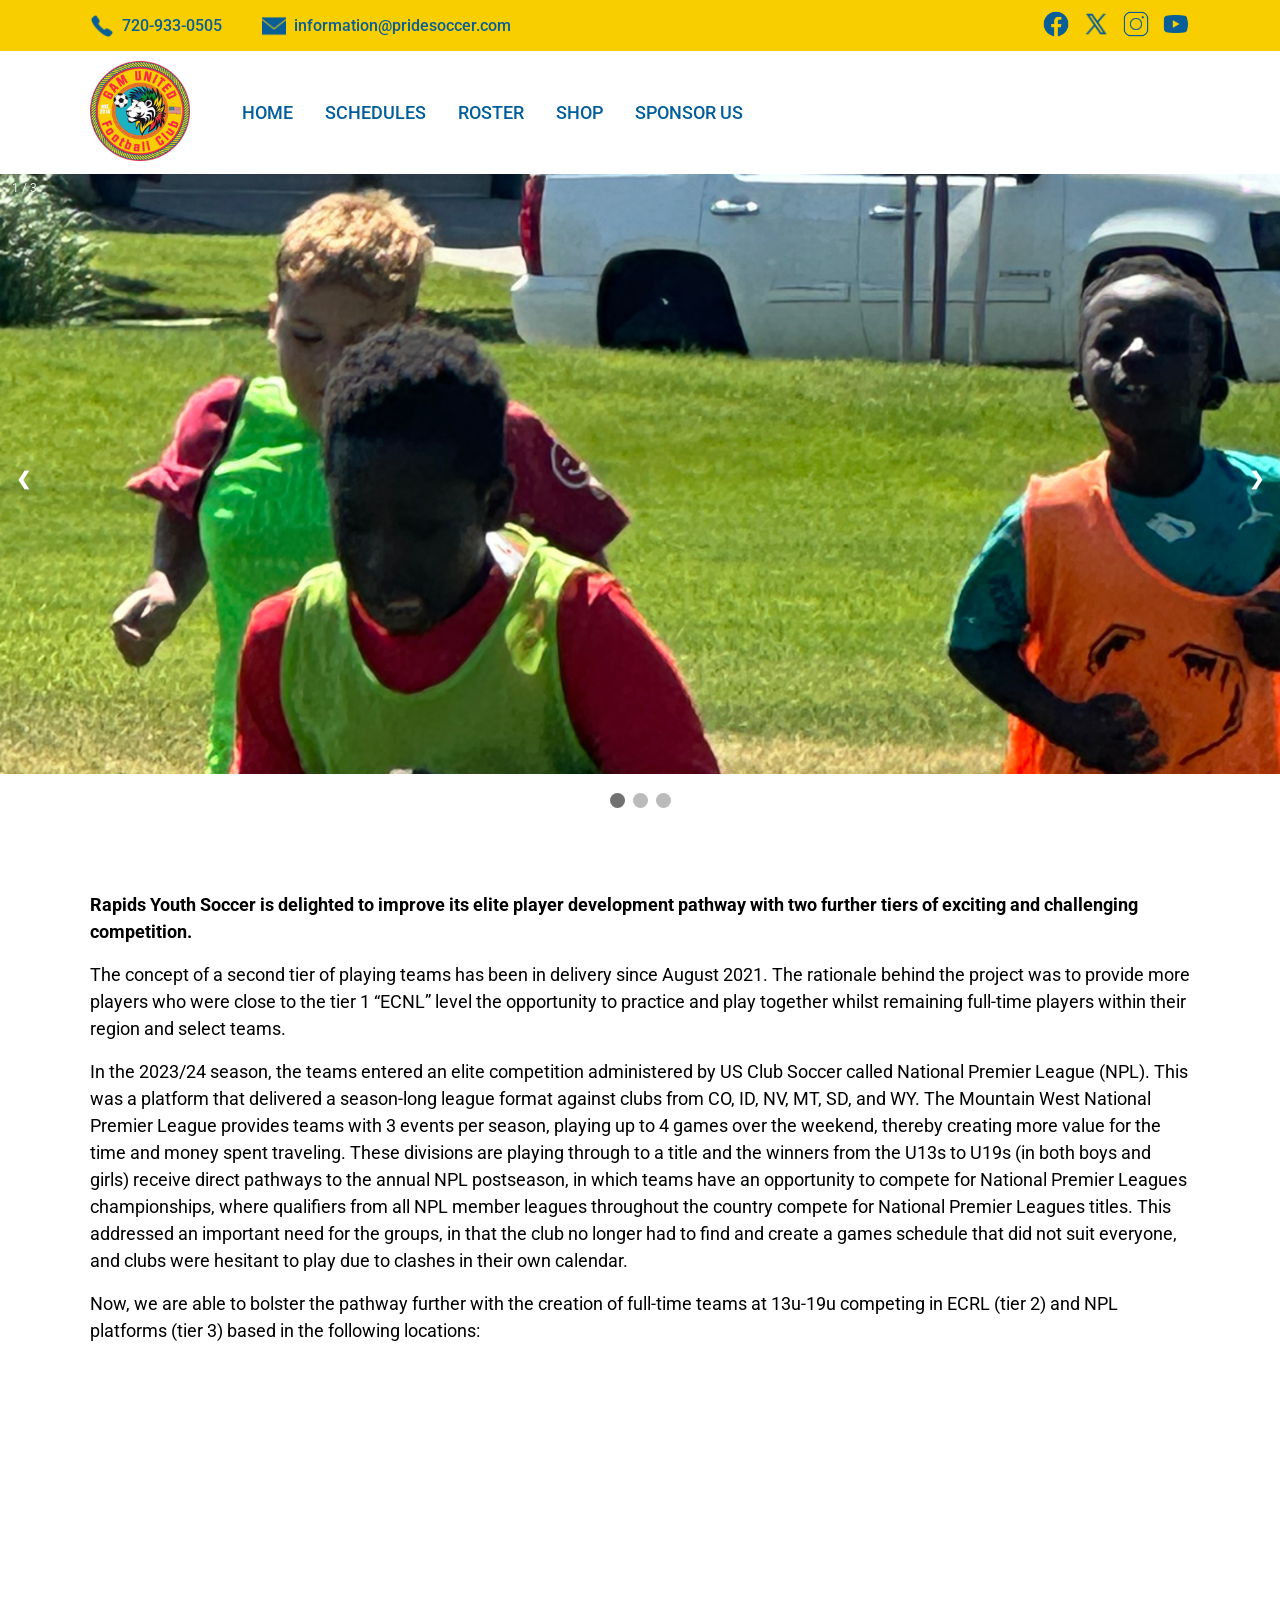
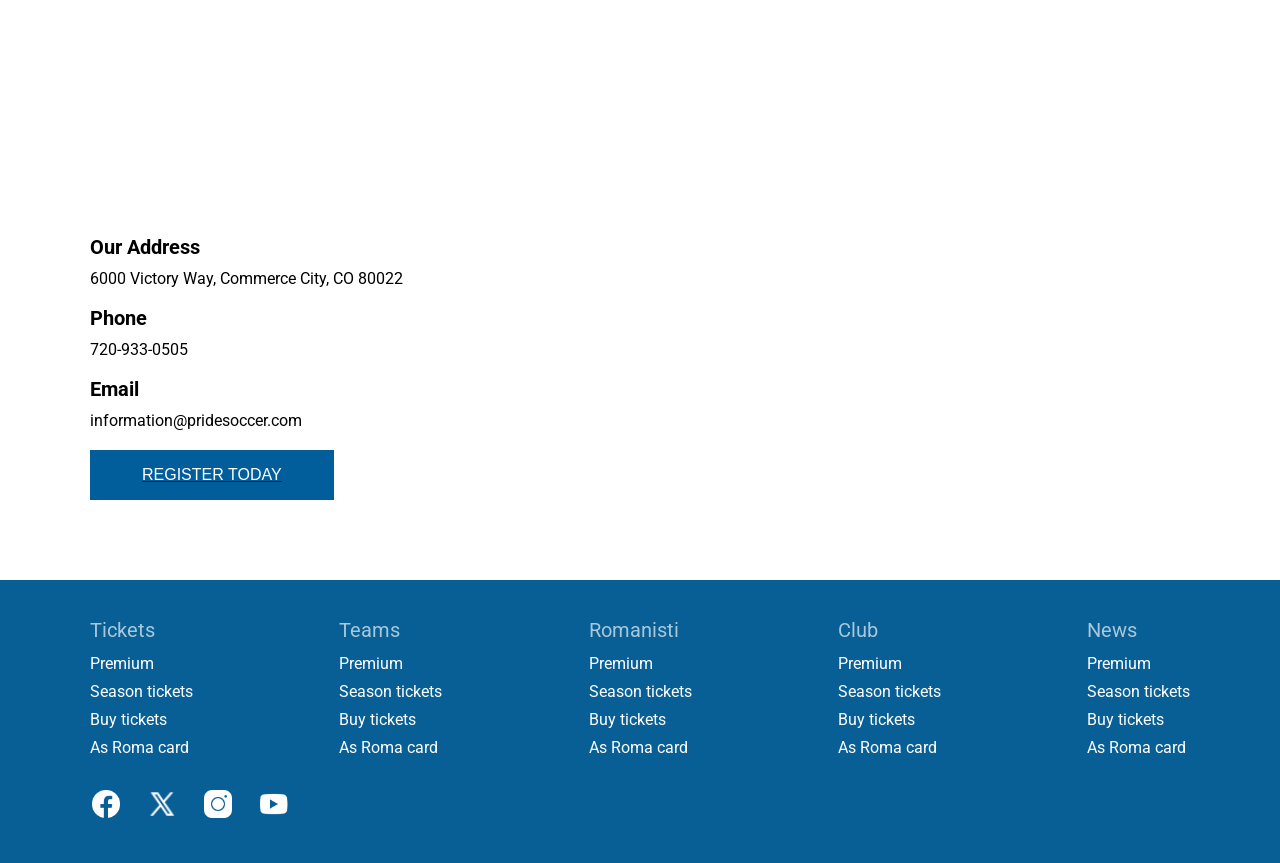
==== boys-team.html @ 2218a317 "video and images added" ====
<!DOCTYPE html>
<html lang="en">
<head>
    <meta charset="UTF-8">
    <meta name="viewport" content="width=device-width, initial-scale=1.0">
    <title>Boys Team | Gam United Youth Academy</title>
    <link rel="stylesheet" href="./styles/style.css">
    <link href="https://db.onlinewebfonts.com/c/3349b928a45ddff3222527c217f2f276?family=Gas" rel="stylesheet" type="text/css"/>
</head>
<body>
    <div id="fb-root"></div>
    <script async defer crossorigin="anonymous" src="https://connect.facebook.net/en_US/sdk.js#xfbml=1&version=v20.0" nonce="ls02pA6K"></script>
    <header>
        <section class="top-navigation-section">
            <div class="container">
                <div class="nav-contact-us">
                    <div class="">
                        <img src="./assets/icons/phone-icon.png" alt="" class="nav-phone-icon">
                        <a href="tel:720-933-0505">720-933-0505</a>
                    </div>
                    <div class="">
                        <img src="./assets/icons/email-icon.png" alt="" class="nav-phone-icon">
                        <a href="mailto:information@pridesoccer.com">information@pridesoccer.com</a>
                    </div>
                </div>

                <div class="nav-social-media">
                    <ul class="nav-social-media-icons">
                        <li>
                            <a href="https://www.facebook.com/GamUnitedFC/photos_by" target="_blank" rel="noopener noreferrer">
                                <img src="./assets/icons/facebook-icon.png" alt="">
                            </a>
                        </li>
                        <li>
                            <a href="https://twitter.com/gamunitedfc_" target="_blank" rel="noopener noreferrer">
                                <img src="./assets/icons/twitter-x-icon.png" alt="">
                            </a>
                        </li>
                        <li>
                            <a href="https://www.instagram.com/gamunitedfc/?hl=en" target="_blank" rel="noopener noreferrer">
                                <img src="./assets/icons/instagram.png" alt="">
                            </a>
                        </li>
                        <li>
                            <a href="https://www.youtube.com/@gamunitedfc7612/" target="_blank" rel="noopener noreferrer">
                                <img src="./assets/icons/youtube.png" alt="">
                            </a>
                        </li>
                    </ul>
                </div>
            </div>
        </section>
        <section class="navigation-section">
            <nav class="navigation">
                <div class="container">
                    <div class="nav-logo-wrapper">
                        <img class="nav-logo" src="./assets/company/gam-united-logo.png" alt="Gam United Youth Academy logo" />
                    </div>
                    <div class="nav-menu-list-wrapper">
                        <ul class="nav-menu-list">
                            <li>Home</li>
                            <li>Schedules</li>
                            <li>Roster</li>
                            <li>Shop</li>
                            <li>Sponsor Us</li>
                        </ul>
                    </div>

                    <div class="hamburger-menu">
                        <img class="hamburger-menu-icon" src="./assets/icons/hamburger-menu-icon.png" alt="">
                        <div class="hamburger-menu-open">
                            <div class="hamburger-close-icon">
                                <img src="./assets/icons/close-icon.png" alt="">
                            </div>
                            <ul class="nav-menu-list">
                                <li>Home</li>
                                <li>Schedules</li>
                                <li>Roster</li>
                                <li>Shop</li>
                                <li>Sponsor Us</li>
                            </ul>
                            <div class="hamburger-social-media">
                                <ul class="hamburger-social-media-icons">
                                    <li>
                                        <a href="https://www.facebook.com/GamUnitedFC/photos_by" target="_blank" rel="noopener noreferrer">
                                            <img class="unset-margin-left" src="./assets/icons/facebook-icon-white.png" alt="">
                                        </a>
                                    </li>
                                    <li>
                                        <a href="https://twitter.com/gamunitedfc_" target="_blank" rel="noopener noreferrer">
                                            <img src="./assets/icons/twitter-x-icon-white.png" alt="">
                                        </a>
                                    </li>
                                    <li>
                                        <a href="https://www.instagram.com/gamunitedfc/?hl=en" target="_blank" rel="noopener noreferrer">
                                            <img src="./assets/icons/instagram-icon-white.png" alt="">
                                        </a>
                                    </li>
                                    <li>
                                        <a href="https://www.youtube.com/@gamunitedfc7612/" target="_blank" rel="noopener noreferrer">
                                            <img src="./assets/icons/youtube-icon-white.png" alt="">
                                        </a>
                                    </li>
                                </ul>
                            </div>
                        </div>
                    </div>
                </div>
            </nav>
        </section>
    </header>
    <main>
        <section class="slideshow-section">
            <!-- Slideshow container -->
            <div class="slideshow-container">

                <!-- Full-width images with number and caption text -->
                <div class="mySlides fade">
                <div class="numbertext">1 / 3</div>
                <img src="./assets/images/kids-jogging.jpg" style="width:100%">
                <!-- <div class="text">Caption Text</div> -->
                </div>
            
                <div class="mySlides fade">
                <div class="numbertext">2 / 3</div>
                <img src="./assets/images/multiple-kids-training.jpg" style="width:100%">
                <!-- <div class="text">Caption Two</div> -->
                </div>
            
                <div class="mySlides fade">
                <div class="numbertext">3 / 3</div>
                <img src="./assets/images/single-kid-training.jpg" style="width:100%">
                <!-- <div class="text">Caption Three</div> -->
                </div>
            
                <!-- Next and previous buttons -->
                <a class="prev" onclick="plusSlides(-1)">&#10094;</a>
                <a class="next" onclick="plusSlides(1)">&#10095;</a>
            </div>
            <br>
            
            <!-- The dots/circles -->
            <div style="text-align:center">
                <span class="dot" onclick="currentSlide(1)"></span>
                <span class="dot" onclick="currentSlide(2)"></span>
                <span class="dot" onclick="currentSlide(3)"></span>
            </div>
        </section>
        <section class="club-information-section">
            <div class="container">

                <p>
                    <strong>
                        Rapids Youth Soccer is delighted to improve its elite player development pathway with two further tiers of exciting and challenging competition. 
                    </strong>
                </p>
                <p>
                    The concept of a second tier of playing teams has been in delivery since August 2021. The rationale behind the project was to provide more players who were close to the tier 1 “ECNL” level the opportunity to practice and play together whilst remaining full-time players within their region and select teams.
                </p>
                <p>
                    In the 2023/24 season, the teams entered an elite competition administered by US Club Soccer called National Premier League (NPL). This was a platform that delivered a season-long league format against clubs from CO, ID, NV, MT, SD, and WY. The Mountain West National Premier League provides teams with 3 events per season, playing up to 4 games over the weekend, 
                    thereby creating more value for the time and money spent traveling. These divisions are playing through to a title and the winners from the U13s to U19s (in both boys and girls) receive direct pathways to the annual NPL postseason, in which teams have an opportunity to compete for National Premier Leagues championships, where qualifiers from all NPL member leagues throughout the country compete for National Premier Leagues titles. This addressed an important need for the groups, in that the club no longer had to find and create a games schedule that did not suit everyone, and clubs were hesitant to play due to clashes in their own calendar.
                </p>
                <p>
                    Now, we are able to bolster the pathway further with the creation of full-time teams at 13u-19u competing in ECRL (tier 2) and NPL platforms (tier 3) based in the following locations:
                </p>

                <div class="contact-map-container">
                    <iframe class="google-map" src="https://www.google.com/maps/embed?pb=!1m18!1m12!1m3!1d196459.55030080222!2d-105.02236844508167!3d39.70188767052253!2m3!1f0!2f0!3f0!3m2!1i1024!2i768!4f13.1!3m3!1m2!1s0x876c7af7fc524f8f%3A0x773e26b5854f7995!2sColorado%20Rapids!5e0!3m2!1sen!2sus!4v1719766117816!5m2!1sen!2sus" width="600" height="450" style="border:0;" allowfullscreen="" loading="lazy" referrerpolicy="no-referrer-when-downgrade"></iframe>

                    <div class="address-info">
                        <h4>Our Address</h4>
                        <p>6000 Victory Way, Commerce City, CO 80022</p>
                        <h4>Phone</h4>
                        <p>720-933-0505</p>
                        <h4>Email</h4>
                        <p>information@pridesoccer.com</p>
                    </div>
                </div>

                <a href="/register-player.html">
                    <button class="register-player-btn">Register Today</button>
                </a>
            </div>
        </section>
    </main>
    <footer>
        <div class="container">
            <div class="footer-content-list">
                <div class="">
                    <p class="footer-nav-tickets">Tickets</p>
                    <ul class="tickets-list">
                        <li>Premium</li>
                        <li>Season tickets</li>
                        <li>Buy tickets</li>
                        <li>As Roma card</li>
                    </ul>
                </div>
    
                <div class="">
                    <p class="footer-nav-tickets">Teams</p>
                    <ul class="tickets-list">
                        <li>Premium</li>
                        <li>Season tickets</li>
                        <li>Buy tickets</li>
                        <li>As Roma card</li>
                    </ul>
                </div>
    
                <div class="">
                    <p class="footer-nav-tickets">Romanisti</p>
                    <ul class="tickets-list">
                        <li>Premium</li>
                        <li>Season tickets</li>
                        <li>Buy tickets</li>
                        <li>As Roma card</li>
                    </ul>
                </div>
    
                <div class="">
                    <p class="footer-nav-tickets">Club</p>
                    <ul class="tickets-list">
                        <li>Premium</li>
                        <li>Season tickets</li>
                        <li>Buy tickets</li>
                        <li>As Roma card</li>
                    </ul>
                </div>
    
                <div class="">
                    <p class="footer-nav-tickets">News</p>
                    <ul class="tickets-list">
                        <li>Premium</li>
                        <li>Season tickets</li>
                        <li>Buy tickets</li>
                        <li>As Roma card</li>
                    </ul>
                </div>
            </div>
            <div class="footer-social-media">
                <ul class="footer-social-media-icons">
                    <li>
                        <a href="https://www.facebook.com/GamUnitedFC/photos_by" target="_blank" rel="noopener noreferrer">
                            <img src="./assets/icons/facebook-icon-white.png" alt="">
                        </a>
                    </li>
                    <li>
                        <a href="https://twitter.com/gamunitedfc_" target="_blank" rel="noopener noreferrer">
                            <img src="./assets/icons/twitter-x-icon-white.png" alt="">
                        </a>
                    </li>
                    <li>
                        <a href="https://www.instagram.com/gamunitedfc/?hl=en" target="_blank" rel="noopener noreferrer">
                            <img src="./assets/icons/instagram-icon-white.png" alt="">
                        </a>
                    </li>
                    <li>
                        <a href="https://www.youtube.com/@gamunitedfc7612/" target="_blank" rel="noopener noreferrer">
                            <img src="./assets/icons/youtube-icon-white.png" alt="">
                        </a>
                    </li>
                </ul>
            </div>
        </div>
    </footer>
    <script src="./scripts/index.js"></script>
</body>
</html>
---- styles/style.css ----
/* Fonts */
@import url('https://fonts.googleapis.com/css2?family=Roboto:ital,wght@0,100;0,300;0,400;0,500;0,700;0,900;1,100;1,300;1,400;1,500;1,700;1,900&display=swap');

/* http://meyerweb.com/eric/tools/css/reset/ 
   v2.0 | 20110126
   License: none (public domain)
*/

html, body, div, span, applet, object, iframe,
h1, h2, h3, h4, h5, h6, p, blockquote, pre,
a, abbr, acronym, address, big, cite, code,
del, dfn, em, img, ins, kbd, q, s, samp,
small, strike, strong, sub, sup, tt, var,
b, u, i, center,
dl, dt, dd, ol, ul, li,
fieldset, form, label, legend,
table, caption, tbody, tfoot, thead, tr, th, td,
article, aside, canvas, details, embed, 
figure, figcaption, footer, header, hgroup, 
menu, nav, output, ruby, section, summary,
time, mark, audio, video {
	margin: 0;
	padding: 0;
	border: 0;
	font-size: 100%;
	font: inherit;
	vertical-align: baseline;
}
/* HTML5 display-role reset for older browsers */
article, aside, details, figcaption, figure, 
footer, header, hgroup, menu, nav, section {
	display: block;
}
body {
	line-height: 1;
}
ol, ul {
	list-style: none;
}
blockquote, q {
	quotes: none;
}
blockquote:before, blockquote:after,
q:before, q:after {
	content: '';
	content: none;
}
table {
	border-collapse: collapse;
	border-spacing: 0;
}


strong {
    font-weight: 700;
}

textarea:focus, input:focus{
    outline: none;
}

body {
    font-family: "Roboto", sans-serif;
}

@font-face {
    font-family: 'AS Roma';
    src: url('../assets/fonts/ASRoma-ExtraBoldOutline.cfd2b194ca511e2075d929a9aa7323c5.ttf') format('truetype');
    font-weight: 800;
    font-style: normal;
  }
  

  @font-face {
    font-family: 'AS Roma Extra Bold Italic Inline';
    src: url('../assets/fonts/as-roma-extra-bold-italic-inline.c7f310f745be4ed155f548162d02e6b1.ttf') format('truetype');
    font-weight: 800;
    font-style: normal;
  }

.unset-margin-left {
    margin-left: unset !important;
}
.top-navigation-section {
    background-color: #f8ce00;
    padding: 10px 0;
    color: #085e97;
}

.top-navigation-section .container .nav-contact-us {
    display: flex;
    align-items: center;
    column-gap: 40px;
}

.top-navigation-section .container .nav-contact-us div {
    display: flex;
    align-items: center;
    column-gap: 8px;
}

.top-navigation-section .container {
    display: flex;
    align-items: center;
    justify-content: space-between;
}

.top-navigation-section .container .nav-social-media ul li img {
    width: 28px;
    height: 28px;
}

.top-navigation-section .container .nav-social-media .nav-social-media-icons {
    display: flex;
    align-items: center;
    column-gap: 12px;
} 

.top-navigation-section .container .nav-contact-us a {
    text-decoration: none;
    color: #085e97;
    font-weight: 500;
}

.top-navigation-section .container .nav-contact-us .nav-phone-icon {
    width: 24px;
    height: 24px;
}

.navigation-section {
    padding: 10px 0;
    background-color: #ffffff;
}
.container {
    /* max-width: 1224px; */
    max-width: 1300px;
    margin: auto;
}

.navigation .container {
    display: flex;
    align-items: center;
    /* justify-content: space-between; */
    column-gap: 52px;
}

.navigation-scroll {
    position: fixed !important;
    background-color: #ffffff;
    width: 100%;
    animation: smoothScroll .5s forwards;
    z-index: 73647982740238092387;
    padding: 10px 0;
    top: 0;
}

.nav-logo-wrapper .nav-logo {
    max-width: 100px;
    /* max-width: 80px; */
}

.nav-menu-list-wrapper .nav-menu-list {
    display: flex;
    align-items: center;
    column-gap: 32px;
}

.navigation-section .navigation .container .hamburger-menu .hamburger-menu-icon {
    width: 35px;
    height: 35px;
    display: none;
    cursor: pointer;
}

.hamburger-close-icon img {
    width: 30px;
    height: 30px;
    position: relative;
    margin-top: -12px;
    float: right;
}

.navigation-section .navigation .container .hamburger-menu .hamburger-menu-open {
    position: absolute;
    height: 100vh;
    background-color: #015E9A;
    top: 0;
    right: 0;
    padding: 50px 40px;
    color: #ffffff;
    font-size: 16px;
    z-index: 39847938279237;
    display: none;
}

.navigation-section .navigation .container .hamburger-menu .hamburger-menu-open .nav-menu-list {
    display: flex;
    flex-direction: column;
    row-gap: 20px;
    margin-top: 70px;
}
.navigation-section .navigation .container .hamburger-menu .hamburger-menu-open .hamburger-social-media-icons {
    display: flex;
    flex-direction: row;
    margin-top: 40px;
}

.navigation-section .navigation .container .hamburger-menu .hamburger-menu-open .hamburger-social-media-icons img {
    width: 30px;
    height: 30px;
    margin-left: 8px;
}


.nav-menu-list-wrapper .nav-menu-list li {
    list-style-type: none;
    font-weight: 500;
    text-transform: uppercase;
    color: #015E9A;
    font-size: 18px;
}

.nav-menu-list-wrapper .nav-menu-list li:hover {
    text-decoration: underline;
    cursor: pointer;
}


/* main page */
.hero-section {
    position: relative;
}

.hero-section .overlay {
    content: '';
    top: 0;
    z-index: 10;
    width: 100%;
    height: 100%;
    display: block;
    position: absolute;
    /* background: linear-gradient(0deg, rgba(0, 0, 0, 0.9) 0%, rgba(0, 0, 0, 0) 50%); */
    background: linear-gradient(0deg, rgba(0, 0, 0, 0.9) 0%, rgba(0, 0, 0, 0) 100%);
}
.hero-section-2 .large-container {
    display: flex;
    align-items: center;
}
.hero-section-2 .large-container .hero-left-wrapper{
    width: 60%;
    height: 550px;
    background-image: url(https://scontent-den2-1.xx.fbcdn.net/v/t39.30808-6/363972684_747345107399363_7901039071311510816_n.jpg?_nc_cat=108&ccb=1-7&_nc_sid=5f2048&_nc_ohc=3nZ0j15-_18Q7kNvgFtXrKR&_nc_ht=scontent-den2-1.xx&oh=00_AYDIE8_6ZLYQVAnlsNvfQMgvHEoEGPDLB0Em9GV-cnE_Ow&oe=667553E2);
    background-size: cover;
    background-repeat: no-repeat;

}

.psuedo-image {
    background-image: url(https://scontent-den2-1.xx.fbcdn.net/v/t39.30808-6/363972684_747345107399363_7901039071311510816_n.jpg?_nc_cat=108&ccb=1-7&_nc_sid=5f2048&_nc_ohc=3nZ0j15-_18Q7kNvgFtXrKR&_nc_ht=scontent-den2-1.xx&oh=00_AYDIE8_6ZLYQVAnlsNvfQMgvHEoEGPDLB0Em9GV-cnE_Ow&oe=667553E2);
    background-repeat: no-repeat;
    background-size: cover;
    background-position: center center;
    position: absolute;
    left: 0;
    right: 0;
    top: 0;
    bottom: 0;
    display: none;
    z-index: 0;
    width: 100%;
    height: 100%;
    filter: blur(50px);
    -webkit-transform-style: preserve-3d;
    backface-visibility: hidden;
    opacity: .35;
}

.hero-section-2 .large-container .hero-left-wrapper img{
    width: 100%;
    height: 100%;
}

.hero-section-2 .large-container .hero-right-wrapper {
    background-color: #015E9A;
    width: 40%;
    height: 550px;
}

.hero-section-2 .large-container .hero-right-wrapper .hero-text-2 {
    margin-top: auto;
    margin-bottom: auto;
    padding: 121px 50px;
    font-size: 50px;
    line-height: 125%;
    font-weight: 700;
    color: #ffffff;
}

.hero-section {
    /* padding-top: 120px;
    padding-bottom: 120px; */
    background-position: top;
    background-repeat: no-repeat;
    background-size: cover;
    background-image: url(https://scontent-den2-1.xx.fbcdn.net/v/t39.30808-6/363441483_747345610732646_907698692601327979_n.jpg?stp=cp6_dst-jpg&_nc_cat=101&ccb=1-7&_nc_sid=5f2048&_nc_ohc=Fro_RSIovn4Q7kNvgFoLR_j&_nc_ht=scontent-den2-1.xx&oh=00_AYByqr5lsKsiFWB1ob_WKBz65qWebhy3UpwScz9g9QJIIg&oe=6674E8E5);
    
    /* background-color: #015E9A; */

    /* border: 1px red solid; */
}


.hero-section .lg-container {
    position: relative;
}

.hero-section .lg-container video {
    width: 100%;
    position: relative;
}

.hero-section .container {
    position: absolute;
    bottom: 197px;
    max-width: 1300px;
    width: 100%;
    margin: auto;
    margin-left: auto;
    margin-right: auto;
    left: 0;
    right: 0;
}

.hero-section .container .hero-subtitle {
    font-size: 24px;
    max-width: 800px;
    line-height: 135%;
    font-weight: 700;
    color: #fc3f40;
    position: relative;
    z-index: 349893;
}

.hero-section .container .hero-title {

    

    font-size: 62px;
    max-width: 800px;
    /* line-height: 135%; */
    line-height: 150%;
    font-weight: 700;
    color: #ffffff;
    position: relative;
    z-index: 349893;
}

.hero-section .container .hero-register-btn {
    margin-top: 32px;
    padding: 14px 50px;
    background-color: transparent;
    border: 2px #ffffff solid;
    font-size: 16px;
    font-weight: 500;
    color: #ffffff;
    cursor: pointer;
    text-transform: uppercase;
    position: relative;
    z-index: 349893;
}

.hero-section .container .hero-register-btn a {
    color: #ffffff;
    text-decoration: none;

}

/* Leagues We Are In */
.leagues-we-are-in {
    background-color: #F0F3F6;
    /* background-color: #ffffff; */
    padding: 40px 0;
    margin-top: 80px;
}

.leagues-we-are-in .container {
    display: flex;
    justify-content: center;
    flex-direction: row;
    column-gap: 66px;
}

.leagues-we-are-in img {
    height: 105px;
    width: 120px;
}

/* About Academy Section */

.about-academy-section {
    margin-top: 80px;
}

.about-academy-section .container {
    display: flex;
    align-items: flex-start;
    column-gap: 120px;
}

.about-academy-section .container  .about-academy-wrapper {
    max-width: 850px;
}

.about-academy-section .container .section-title {
    font-size: 40px;
    font-weight: 600;
}

.about-academy-section .container .about-academy-paragraph-1 {
    margin-top: 32px;
    line-height: 150%;
    font-size: 18px;
}

.about-academy-section .container .about-academy-paragraph-2,
.about-academy-section .container .about-academy-paragraph-3 {
    margin-top: 20px;
    line-height: 150%;
    font-size: 18px;
}

.about-academy-section .container .about-academy-list {
    margin-top: 24px;
    margin-left: 40px;
    list-style-type: auto;
    font-size: 18px;
}

.about-academy-section .container .about-academy-list li {
    margin-bottom: 14px;
    line-height: 150%;
}


@keyframes smoothScroll {
	0% {
		transform: translateY(-60px);
	}
	100% {
		transform: translateY(0px);
	}
}


/* Email list section */

.email-list-icon {
    position: absolute;
    width: 24px;
    height: 24px;
    margin-top: 14px;
    margin-left: 14px;
}

.email-list-section {
    background-color: #2B2C32;
    padding: 40px 0;
    color: #ffffff;
    /* margin-top: 80px; */
}

.email-list-section  .container {
    display: flex;
    align-items:flex-start;
    justify-content: space-between;
}

.email-list-section  .container .column-left, 
.email-list-section  .container .column-right {
    width: 50%;
    box-sizing: border-box;
}

.email-list-section  .container .column-left h3 {
    text-transform: uppercase;
    margin-bottom: 20px;
}

.email-list-section  .container .column-left input {
    padding: 20px 10px;
    padding-left: 43px;
    /* max-width: 400px; */
    width: 100%;
    background: #e9e9ea;
    border: none;
    border-radius: 1.875rem;
    margin-bottom: 20px;
    box-sizing: border-box;
}

.email-list-section  .container .column-left .subscribe-btn {
    /* position: absolute;
    max-width: 130px;
    left: 619px;
    background-color: #55565b;
    color: #ffffff;
    padding: 20px 0; */

    position: absolute;
    /* left: 612px; */
    margin-left: -142px;
    align-items: center;
    background-color: #55565c;
    border: none;
    border-radius: 1.875rem;
    color: #fff;
    cursor: pointer;
    display: inline-flex;
    font-size: 14px;
    font-style: normal;
    font-weight: 800;
    letter-spacing: 1px;
    line-height: 20px;
    padding: .625rem 1.2rem;
    text-align: center;
    text-transform: uppercase;
    margin-top: 8px;
    width: max-content;
}

.email-list-section  .container .column-right h4 {
    text-transform: uppercase;
    margin-bottom: 20px;
    text-align: center;
}

.email-list-section  .container .column-right .watch-live-wrapper {
    display: flex;
    justify-content: center;
    column-gap: 20px;
    margin-top: 32px;
}

/* Youth academy options */
.youth-options-section {
    background-color: #f8ce00;
    padding: 80px;
}

.youth-options-section .container {
    display: flex;
    align-items: center;
    column-gap: 60px;
    justify-content: center;
}

.youth-options-section .container .youth-option-1,
.youth-options-section .container .youth-option-2 {
    background-color: #ffffff;
    position: relative;
    cursor: pointer;
    box-shadow: 6px 0px 0px 0px #095e97;
}

.youth-options-section .container .youth-option-1 .img-text-wrapper,
.youth-options-section .container .youth-option-2 .img-text-wrapper {
    /* display: flex; */
    position: relative;
}

.youth-options-section .container .youth-option-1:hover .hover-overlay,
.youth-options-section .container .youth-option-2:hover .hover-overlay {
    display: block;
    width: 150px;
    height: 100%;
    background-color: #015E9A;
    position: absolute;
    top: 0;
    right: 0;
    animation: youthOptionCardAnimation .5s forwards;

}

.youth-options-section .container a {
    color:rgb(0,0,0);
}

.youth-options-section .container .youth-option-1 .img-text-wrapper p,
.youth-options-section .container .youth-option-2 .img-text-wrapper p {
    font-family: 'AS Roma Extra Bold Italic Inline';
    font-size: 62px;
    transform: rotate(90deg);
    position: absolute;
    top: 130px;
}

.youth-options-section .container .youth-option-2 .img-text-wrapper p {
    margin-left: -10px;
}

.youth-options-section .container .youth-option-1 .img-text-wrapper img,
.youth-options-section .container .youth-option-2 .img-text-wrapper img {
    position: relative;
    padding-left: 50px;
    z-index: 349893;

}

@keyframes youthOptionCardAnimation {
	0% {
		transform: translateX(60px);
        visibility: hidden;
	}
	100% {
		transform: translateX(0px);
	}
}
/* Players section */
.roster-section {
    overflow-x: hidden;
    overflow-y: hidden;
    margin-top: 80px;
    color: rgb(112, 112, 112);
}

.register-player-section {
    margin-top: 80px;
    color: rgb(112, 112, 112);
}

.register-player-section  .container h2 {
    font-family: 'AS Roma Extra Bold Italic Inline';
    text-align: center;
    font-size: 48px;
}

.register-player-section .container p {
    text-align: center;
    font-size: 18px;
    max-width: 700px;
    margin: auto;
    margin-top: 24px;
    line-height: 150%;
}

.register-player-section .container a {
    display: contents;
}

.register-player-section  .container button {
    margin: auto;
    margin-top: 32px;
    padding: 14px 50px;
    background-color: transparent;
    border: 2px #015E9A solid;
    font-size: 16px;
    font-weight: 500;
    color: #ffffff;
    cursor: pointer;
    text-transform: uppercase;
    position: relative;
    z-index: 349893;
    text-align: center;
    display: flex;
    background-color: #015E9A;
}

.register-player-section .container button a {
    color: #ffffff;
    text-decoration: none;
}

.roster-section .container h2 {
    font-family: 'AS Roma Extra Bold Italic Inline';
    text-align: center;
    font-size: 48px;
}

.roster-section .container .player-list-wrapper {
    display: flex;
    align-items: center;
    column-gap: 50px;
    margin-top: 40px;
}

.roster-section .container .player-list-wrapper .player-image {
    border-radius: 100%;
    height: 85px;
    overflow: hidden;
    position: relative;
    width: 85px;
    /* border: 1px red solid;   */
}

.roster-section .container .player-list-wrapper .player {
    max-width: 85px;
}

.roster-section .container .player-list-wrapper .player-image img {
    border-radius: 50%;
    height: 100%;
    left: 43%;
    margin: 8px 0 0 8px;
    min-height: 150px;
    min-width: 150px;
    position: absolute;
    top: 85%;
    transform: translate(-50%, -50%);
    width: auto;
    z-index: -.5;
}

.roster-section .container .player-list-wrapper .player-name {
    text-align: center;
    margin-top: 12px;
    font-weight: 700
}

/* Video About Us Section */
.about-us-video-section {
    background-color: #202025;
    color: #ffffff;
    margin-top: 80px;
    padding: 80px;
}

.about-us-video-section .container h2 {
    text-transform: capitalize;
    text-align: center;
    margin: auto;
    font-size: 40px;
    font-weight: 700;
    max-width: 700px;
    line-height: 150%;

}

.about-us-video-section .container video {
    width: 70%;
    margin: auto;
    margin-top: 32px;
    display: flex;
}

/* Footer section */
footer {
    background-color: #085f96;
    color: #ffffff;
    padding: 40px 0;
}

footer .container .footer-social-media .footer-social-media-icons {
    display: flex;
    align-items: center;
    column-gap: 24px;
    margin-top: 32px;
}

footer .container .footer-social-media .footer-social-media-icons li img {
    width: 32px;
    height: 32px;
}

footer .container .footer-content-list {
    display: flex;
    flex-direction: row;
    justify-content: space-between;
}

footer .container .footer-nav-tickets {
    font-size: 20px;
    padding-bottom: 16px;
    color: #ffffffa6;
    text-transform: capitalize;
}
footer .container .tickets-list {
    display: flex;
    flex-direction: column;
    row-gap: 12px;
}

/* Convert Kit Form */

.formkit-background, .formkit-powered-by-convertkit-container {
    display: none !important;
}

.formkit-submit {
    background-color: #015E9A !important;
}

.convert-kit-form .container {
    display: flex;
    column-gap: 40px;
    padding: 40px 0;
}
.convert-kit-form .wrapper {
    margin: auto;
}



.convert-kit-form .wrapper .registrations-title-notice {
    text-align: center;
    font-size: 32px;
    color: red;
    font-weight: 700;
    margin-top: 24px;
    margin-bottom: 40px;
}

.convert-kit-form .container .contact-map-container .contact-container-title{
    text-align: center;
    font-size: 40px;
    margin-bottom: 32px;
    font-weight: 700;
}

.convert-kit-form .container .contact-map-container .address-info {
    margin-top: 24px;
}

.convert-kit-form .container .contact-map-container h4{
    font-size: 20px;
    margin-bottom: 8px;
    font-weight: bold;
}

.convert-kit-form .container .contact-map-container p{
    font-size: 16px;
    margin-bottom: 16px;
}


/* Boys and girl team page styles */
.club-information-section .container button {
    margin: left;
    margin-top: 16px;
    margin-bottom: 80px;
    padding: 14px 50px;
    background-color: transparent;
    border: 2px #015E9A solid;
    font-size: 16px;
    font-weight: 500;
    color: #ffffff;
    cursor: pointer;
    text-transform: uppercase;
    position: relative;
    z-index: 349893;
    text-align: center;
    display: flex;
    background-color: #015E9A;
}

.club-information-section .container button a {
    color: #ffffff;
    text-decoration: none;
}

.club-information-section .container p {
    font-size: 18px;
    line-height: 27px;
    margin-bottom: 16px;
}

.club-information-section .container .google-map {
    width: 100% !important;
}


.club-information-section .container .contact-map-container .contact-container-title{
    text-align: center;
    font-size: 40px;
    margin-bottom: 32px;
    font-weight: 700;
}

.club-information-section .container .contact-map-container .address-info {
    margin-top: 24px;
}

.club-information-section .container .contact-map-container h4{
    font-size: 20px;
    margin-bottom: 8px;
    font-weight: bold;
}

.club-information-section .container .contact-map-container p{
    font-size: 16px;
    margin-bottom: 16px;
}


/* Slide Show */

.slideshow-section {
  margin-bottom: 80px;
}

* {box-sizing:border-box}

/* Slideshow container */
.slideshow-container {
  max-width: 1300px;
  position: relative;
  margin: auto;
}

/* Hide the images by default */
.mySlides {
  display: none;
}

.mySlides img {
    width: 100%;
    object-fit: cover;
    max-height: 600px;
    object-position: top;
}
/* Next & previous buttons */
.prev, .next {
  cursor: pointer;
  position: absolute;
  top: 50%;
  width: auto;
  margin-top: -22px;
  padding: 16px;
  color: white;
  font-weight: bold;
  font-size: 18px;
  transition: 0.6s ease;
  border-radius: 0 3px 3px 0;
  user-select: none;
}

/* Position the "next button" to the right */
.next {
  right: 0;
  border-radius: 3px 0 0 3px;
}

/* On hover, add a black background color with a little bit see-through */
.prev:hover, .next:hover {
  background-color: rgba(0,0,0,0.8);
}

/* Caption text */
.text {
  color: #f2f2f2;
  font-size: 15px;
  padding: 8px 12px;
  position: absolute;
  bottom: 8px;
  width: 100%;
  text-align: center;
}

/* Number text (1/3 etc) */
.numbertext {
  color: #f2f2f2;
  font-size: 12px;
  padding: 8px 12px;
  position: absolute;
  top: 0;
}

/* The dots/bullets/indicators */
.dot {
  cursor: pointer;
  height: 15px;
  width: 15px;
  margin: 0 2px;
  background-color: #bbb;
  border-radius: 50%;
  display: inline-block;
  transition: background-color 0.6s ease;
}

.active, .dot:hover {
  background-color: #717171;
}

/* Fading animation */
.fade {
  animation-name: fade;
  animation-duration: 1.5s;
}

@keyframes fade {
  from {opacity: .4}
  to {opacity: 1}
}
@media screen and (max-width: 1346px) {
    .container, .hero-section .container, .convert-kit-form .wrapper {
        max-width: 1100px;
    }

    .convert-kit-form .container {
        flex-direction: column;
    }

    .convert-kit-form .container .form-container {
        margin: auto;
    }

    .convert-kit-form .container .google-map {
        width: 100% !important;
    }

    .convert-kit-form .container .contact-map-container .address-info {
        text-align: center;
    }
}

@media screen and (max-width: 1150px) {
    .container, .hero-section .container, .convert-kit-form .wrapper {
        /* padding: 0px 50px; */
        max-width: 900px;
    }

    .youth-options-section .container {
        flex-wrap: wrap;
        row-gap: 50px;
    }

    .hero-section .container .hero-subtitle {
        font-size: 20px;
    }

    .hero-section .container .hero-title {
        font-size: 52px;
    }


    .hero-section .container .hero-register-btn, .register-player-section .container button {
        font-size: 14px;
    }

    .youth-options-section .container .youth-option-1 .img-text-wrapper p,
    .youth-options-section .container .youth-option-2 .img-text-wrapper p {
        font-size: 52px;
    }

    .youth-options-section .container .youth-option-1 .img-text-wrapper img,
    .youth-options-section .container .youth-option-2 .img-text-wrapper img {
        max-width: 374px;
    }

    .roster-section .container h2, .about-us-video-section .container h2,
    .register-player-section .container h2 {
        font-size: 32px;
    }

    .nav-menu-list-wrapper .nav-menu-list li, footer .container .tickets-list {
        font-size: 16px;
    }

    .footer .container .footer-nav-tickets {
        font-size: 16px;
    }
}

@media screen and (max-width: 970px) {
    .container, .convert-kit-form .wrapper {
        padding: 0px 40px;
    }

    .about-us-video-section {
        padding: 80px 0px;
    }

    .email-list-section .container .column-left, .email-list-section .container .column-right {
        width: 100%;
    }

    .email-list-section .container {
        flex-wrap: wrap;
        row-gap: 44px;
    }

    .email-list-section .container .column-right h4 {
        text-align: left;
    }

    .email-list-section .container .column-right .watch-live-wrapper {
        justify-content: flex-start;
        margin-top: 20px;
    }

    .about-us-video-section .container video {
        width: 90%;
    }
    
    .email-list-section .container .column-left input {
        width: 70%;
    }

    .youth-options-section .container .youth-option-1 .img-text-wrapper img,
    .youth-options-section .container .youth-option-2 .img-text-wrapper img {
        max-width: 333px;
    }

    .hero-section .container {
        bottom: 120px;
    }

    .nav-menu-list-wrapper .nav-menu-list li, footer .container .tickets-list {
        font-size: 14px;
    }

    footer .container .footer-nav-tickets {
        font-size: 18px;
    }
}

@media screen and (max-width: 770px) {
    .navigation-section .navigation .container .hamburger-menu .hamburger-menu-icon {
        display: block;
    }

    .navigation .container {
        justify-content: space-between;
    }

    .hero-section .container .hero-title {
        font-size: 44px;
        max-width: 500px;
    }

    .hero-section .container .hero-subtitle {
        font-size: 16px;
    }

    .hero-section .container {
        bottom: 89px;
    }

    .youth-options-section .container .youth-option-1 .img-text-wrapper img,
    .youth-options-section .container .youth-option-2 .img-text-wrapper img {
        max-width: 298px;
    }

    .youth-options-section .container .youth-option-1 .img-text-wrapper p,
    .youth-options-section .container .youth-option-2 .img-text-wrapper p {
        font-size: 44px;
    }

    .email-list-section .container .column-left .subscribe-btn {
        font-size: 12px;
        margin-left: -128px;
    }

    .about-us-video-section .container video {
        width: 100%;
    }

    .top-navigation-section, .nav-menu-list-wrapper .nav-menu-list {
        display: none;
    }


}

@media screen and (max-width: 770px) {

    .email-list-section .container .column-left input {
        width: 90%;
    }
    .hero-section .container {
        box-sizing: border-box;
        position: static;
        padding: 90px 40px;
    }

    .hero-section .lg-container {
        background: #015E9A;
    }

    .hero-section .lg-container video, .hero-section .overlay {
        display: none;
    }

    .hero-section .container .hero-subtitle {
        color: #f8ce00;
    }

    footer .container .footer-content-list {
        display: grid;
        row-gap: 32px;
        grid-template-columns: repeat(2, 1fr);
    }

    .nav-menu-list-wrapper .nav-menu-list li, footer .container .tickets-list {
        font-size: 16px;
    }

    footer .container .footer-social-media .footer-social-media-icons {
        margin-top: 40px;
        border-top: 1px #ffffff solid;
        padding-top: 28px;
    }

    .leagues-we-are-in .container {
        display: grid;
        row-gap: 32px;
        grid-template-columns: repeat(2, 1fr);
    }

    .leagues-we-are-in img {
        margin: auto;
    }
}
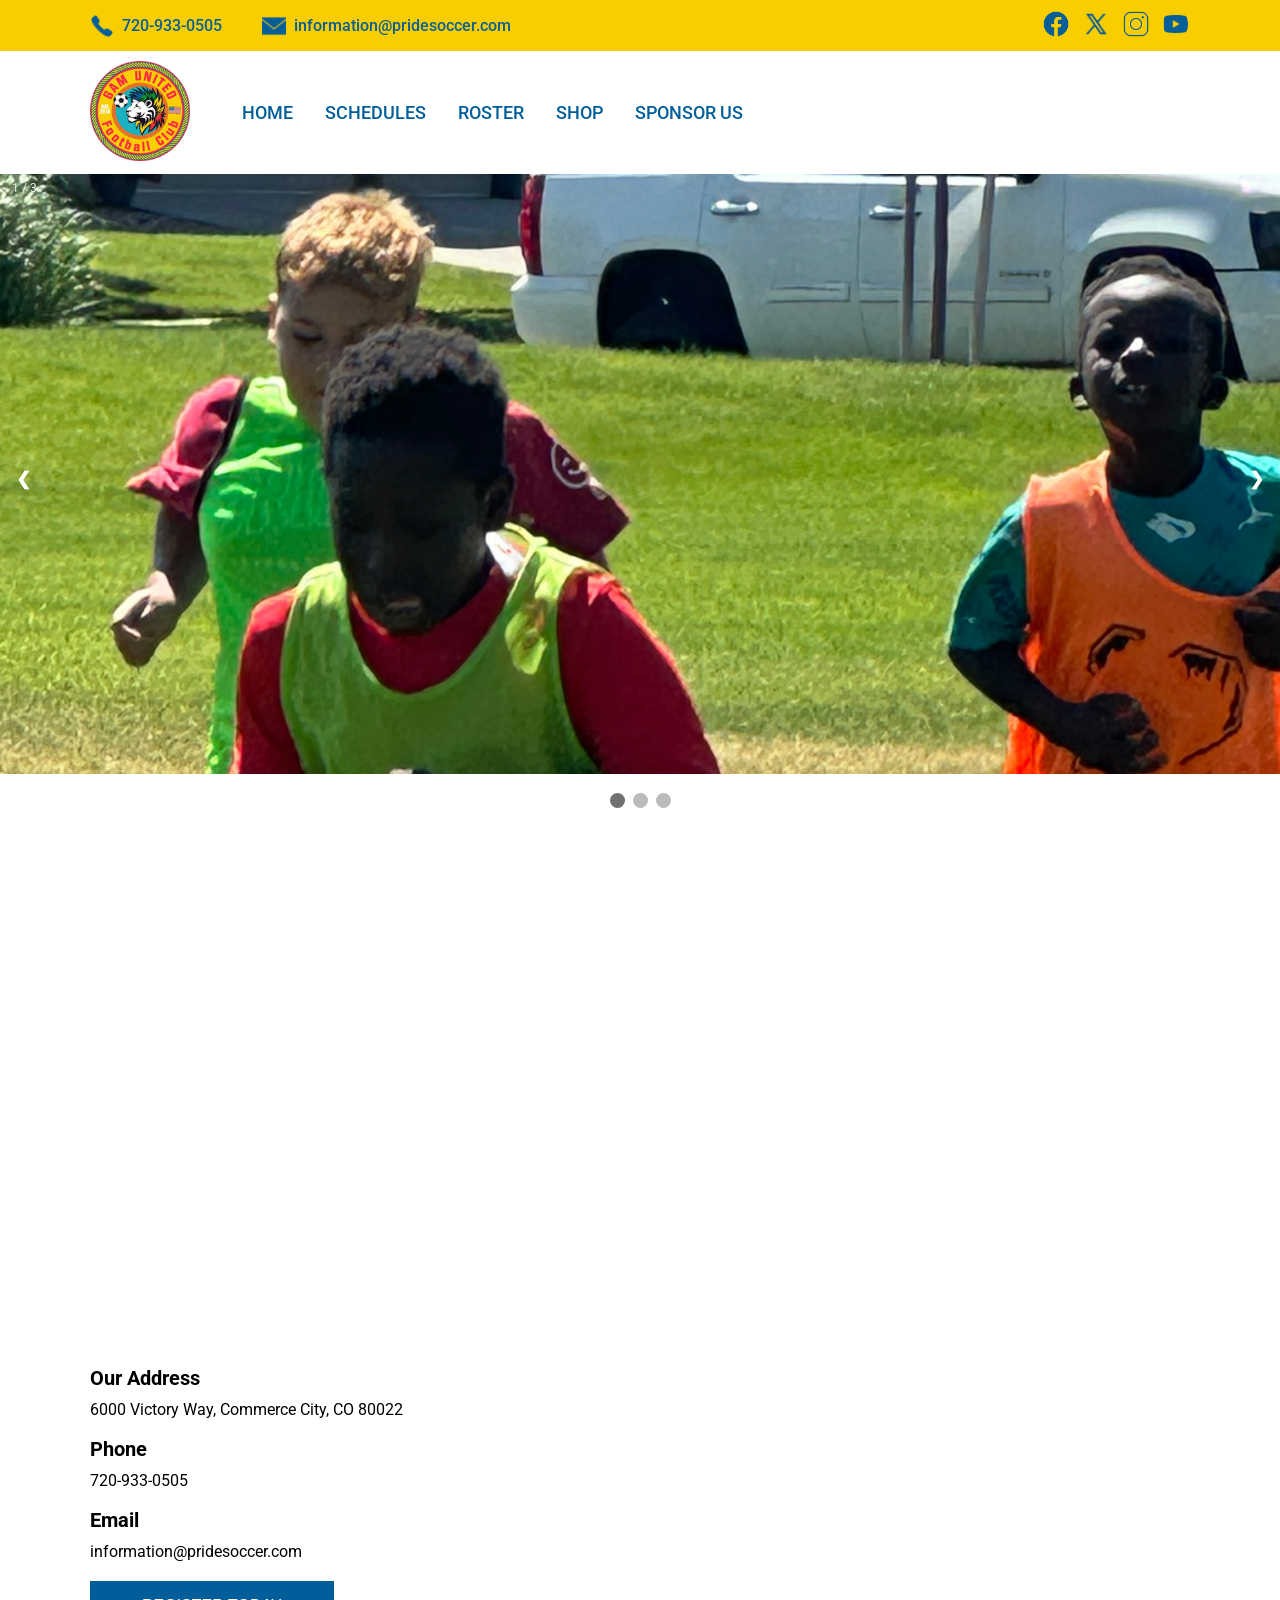
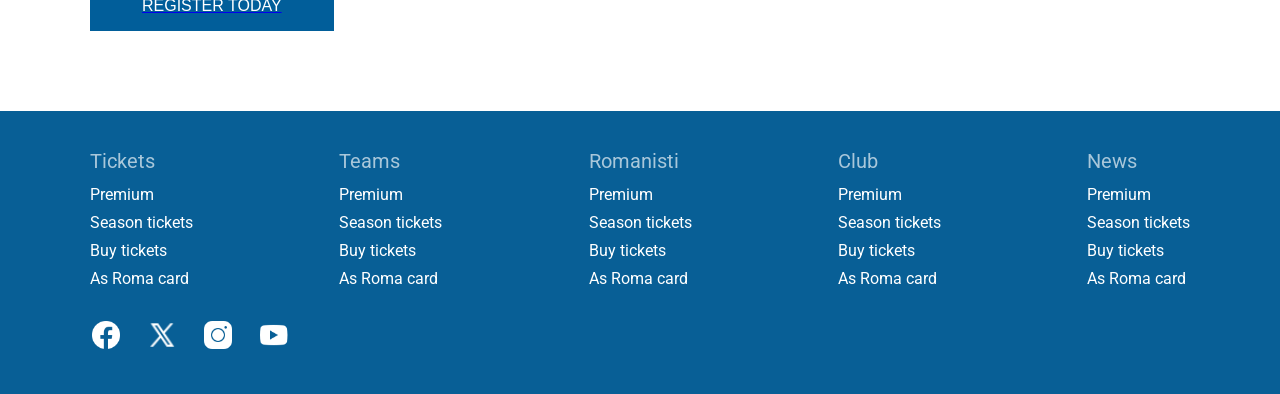
==== commit ada26ff0: "Boys and girls page" ====
--- a/boys-team.html
+++ b/boys-team.html
@@ -3,7 +3,7 @@
 <head>
     <meta charset="UTF-8">
     <meta name="viewport" content="width=device-width, initial-scale=1.0">
-    <title>Boys Team | Gam United Youth Academy</title>
+    <title>Gam United Youth Academy | Home</title>
     <link rel="stylesheet" href="./styles/style.css">
     <link href="https://db.onlinewebfonts.com/c/3349b928a45ddff3222527c217f2f276?family=Gas" rel="stylesheet" type="text/css"/>
 </head>
@@ -58,11 +58,21 @@
                     </div>
                     <div class="nav-menu-list-wrapper">
                         <ul class="nav-menu-list">
-                            <li>Home</li>
-                            <li>Schedules</li>
-                            <li>Roster</li>
-                            <li>Shop</li>
-                            <li>Sponsor Us</li>
+                            <li>
+                                <a href="./index.html">Home</a>
+                            </li>
+                            <li>
+                                <a href="./coming-soon.html">Schedules</a>
+                            </li>
+                            <li>
+                                <a href="./coming-soon.html">Roster</a>
+                            </li>
+                            <li>
+                                <a href="./coming-soon.html">Shop</a>
+                            </li>
+                            <li>
+                                <a href="./coming-soon.html">Sponsor Us</a>
+                            </li>
                         </ul>
                     </div>
 
@@ -73,11 +83,21 @@
                                 <img src="./assets/icons/close-icon.png" alt="">
                             </div>
                             <ul class="nav-menu-list">
-                                <li>Home</li>
-                                <li>Schedules</li>
-                                <li>Roster</li>
-                                <li>Shop</li>
-                                <li>Sponsor Us</li>
+                                <li>
+                                    <a href="./index.html">Home</a>
+                                </li>
+                                <li>
+                                    <a href="./coming-soon.html">Schedules</a>
+                                </li>
+                                <li>
+                                    <a href="./coming-soon.html">Roster</a>
+                                </li>
+                                <li>
+                                    <a href="./coming-soon.html">Shop</a>
+                                </li>
+                                <li>
+                                    <a href="./coming-soon.html">Sponsor Us</a>
+                                </li>
                             </ul>
                             <div class="hamburger-social-media">
                                 <ul class="hamburger-social-media-icons">
@@ -148,23 +168,6 @@
         </section>
         <section class="club-information-section">
             <div class="container">
-
-                <p>
-                    <strong>
-                        Rapids Youth Soccer is delighted to improve its elite player development pathway with two further tiers of exciting and challenging competition. 
-                    </strong>
-                </p>
-                <p>
-                    The concept of a second tier of playing teams has been in delivery since August 2021. The rationale behind the project was to provide more players who were close to the tier 1 “ECNL” level the opportunity to practice and play together whilst remaining full-time players within their region and select teams.
-                </p>
-                <p>
-                    In the 2023/24 season, the teams entered an elite competition administered by US Club Soccer called National Premier League (NPL). This was a platform that delivered a season-long league format against clubs from CO, ID, NV, MT, SD, and WY. The Mountain West National Premier League provides teams with 3 events per season, playing up to 4 games over the weekend, 
-                    thereby creating more value for the time and money spent traveling. These divisions are playing through to a title and the winners from the U13s to U19s (in both boys and girls) receive direct pathways to the annual NPL postseason, in which teams have an opportunity to compete for National Premier Leagues championships, where qualifiers from all NPL member leagues throughout the country compete for National Premier Leagues titles. This addressed an important need for the groups, in that the club no longer had to find and create a games schedule that did not suit everyone, and clubs were hesitant to play due to clashes in their own calendar.
-                </p>
-                <p>
-                    Now, we are able to bolster the pathway further with the creation of full-time teams at 13u-19u competing in ECRL (tier 2) and NPL platforms (tier 3) based in the following locations:
-                </p>
-
                 <div class="contact-map-container">
                     <iframe class="google-map" src="https://www.google.com/maps/embed?pb=!1m18!1m12!1m3!1d196459.55030080222!2d-105.02236844508167!3d39.70188767052253!2m3!1f0!2f0!3f0!3m2!1i1024!2i768!4f13.1!3m3!1m2!1s0x876c7af7fc524f8f%3A0x773e26b5854f7995!2sColorado%20Rapids!5e0!3m2!1sen!2sus!4v1719766117816!5m2!1sen!2sus" width="600" height="450" style="border:0;" allowfullscreen="" loading="lazy" referrerpolicy="no-referrer-when-downgrade"></iframe>
 
--- a/styles/style.css
+++ b/styles/style.css
@@ -78,6 +78,9 @@
     font-style: normal;
   }
 
+.width-85px {
+    width: 85px !important;
+}
 .unset-margin-left {
     margin-left: unset !important;
 }
@@ -212,12 +215,18 @@
 }
 
 
-.nav-menu-list-wrapper .nav-menu-list li {
+.nav-menu-list-wrapper .nav-menu-list li, .nav-menu-list-wrapper .nav-menu-list li a {
     list-style-type: none;
     font-weight: 500;
     text-transform: uppercase;
     color: #015E9A;
     font-size: 18px;
+    text-decoration: none;
+}
+
+.hamburger-menu-open .nav-menu-list li a {
+    text-decoration: none;
+    color: #ffffff;
 }
 
 .nav-menu-list-wrapper .nav-menu-list li:hover {
@@ -725,7 +734,7 @@
 }
 
 .about-us-video-section .container h2 {
-    text-transform: capitalize;
+    text-transform: uppercase;
     text-align: center;
     margin: auto;
     font-size: 40px;
@@ -740,6 +749,8 @@
     margin: auto;
     margin-top: 32px;
     display: flex;
+    /* max-height: 500px; */
+    height: auto;
 }
 
 /* Footer section */
@@ -990,6 +1001,67 @@
   from {opacity: .4}
   to {opacity: 1}
 }
+
+/* Coaches Section */
+
+.coaches-section {
+    padding: 80px 0;
+    background-color: #f8ce00;
+}
+
+.coaches-section .container h2 {
+    font-family: 'AS Roma Extra Bold Italic Inline';
+    font-size: 48px;
+    line-height: 48px;
+    text-align: center;
+    color: #035d9a;
+}
+
+.coaches-section .container .wrapper {
+    display: flex;
+    align-items: center;
+    margin-top: 40px;
+}
+
+.coaches-section .container .wrapper .container-left img,
+.coaches-section .container .wrapper .container-right img {
+    width: 70%;
+    max-height: 400px;
+    object-fit: cover;
+    object-position: center;
+    /* border: 1px red solid; */
+    margin: auto;
+    display: flex;
+    background-color: #ffffff;
+    box-shadow: 6px 0px 0px 0px #095e97;
+}
+
+.coaches-section .container .wrapper .container-left,
+.coaches-section .container .wrapper .container-right {
+    width: 50%;
+    /* border: 1px red solid */
+}
+
+.coaches-section .container .wrapper .container-left .coach-name,
+.coaches-section .container .wrapper .container-right .coach-name {
+    text-align: center;
+    margin-top: 16px;
+    font-size: 24px;
+    text-transform: uppercase;
+    color: #000;
+
+}
+
+.coming-soon-section {
+    padding: 80px 0;
+}
+.coming-soon-section .container h1 {
+    font-size: 62px;
+    line-height: 93px;
+    text-align: center;
+    font-weight: 700;
+}
+
 @media screen and (max-width: 1346px) {
     .container, .hero-section .container, .convert-kit-form .wrapper {
         max-width: 1100px;
@@ -1152,6 +1224,7 @@
 
     .about-us-video-section .container video {
         width: 100%;
+        /* max-height: 200px; */
     }
 
     .top-navigation-section, .nav-menu-list-wrapper .nav-menu-list {
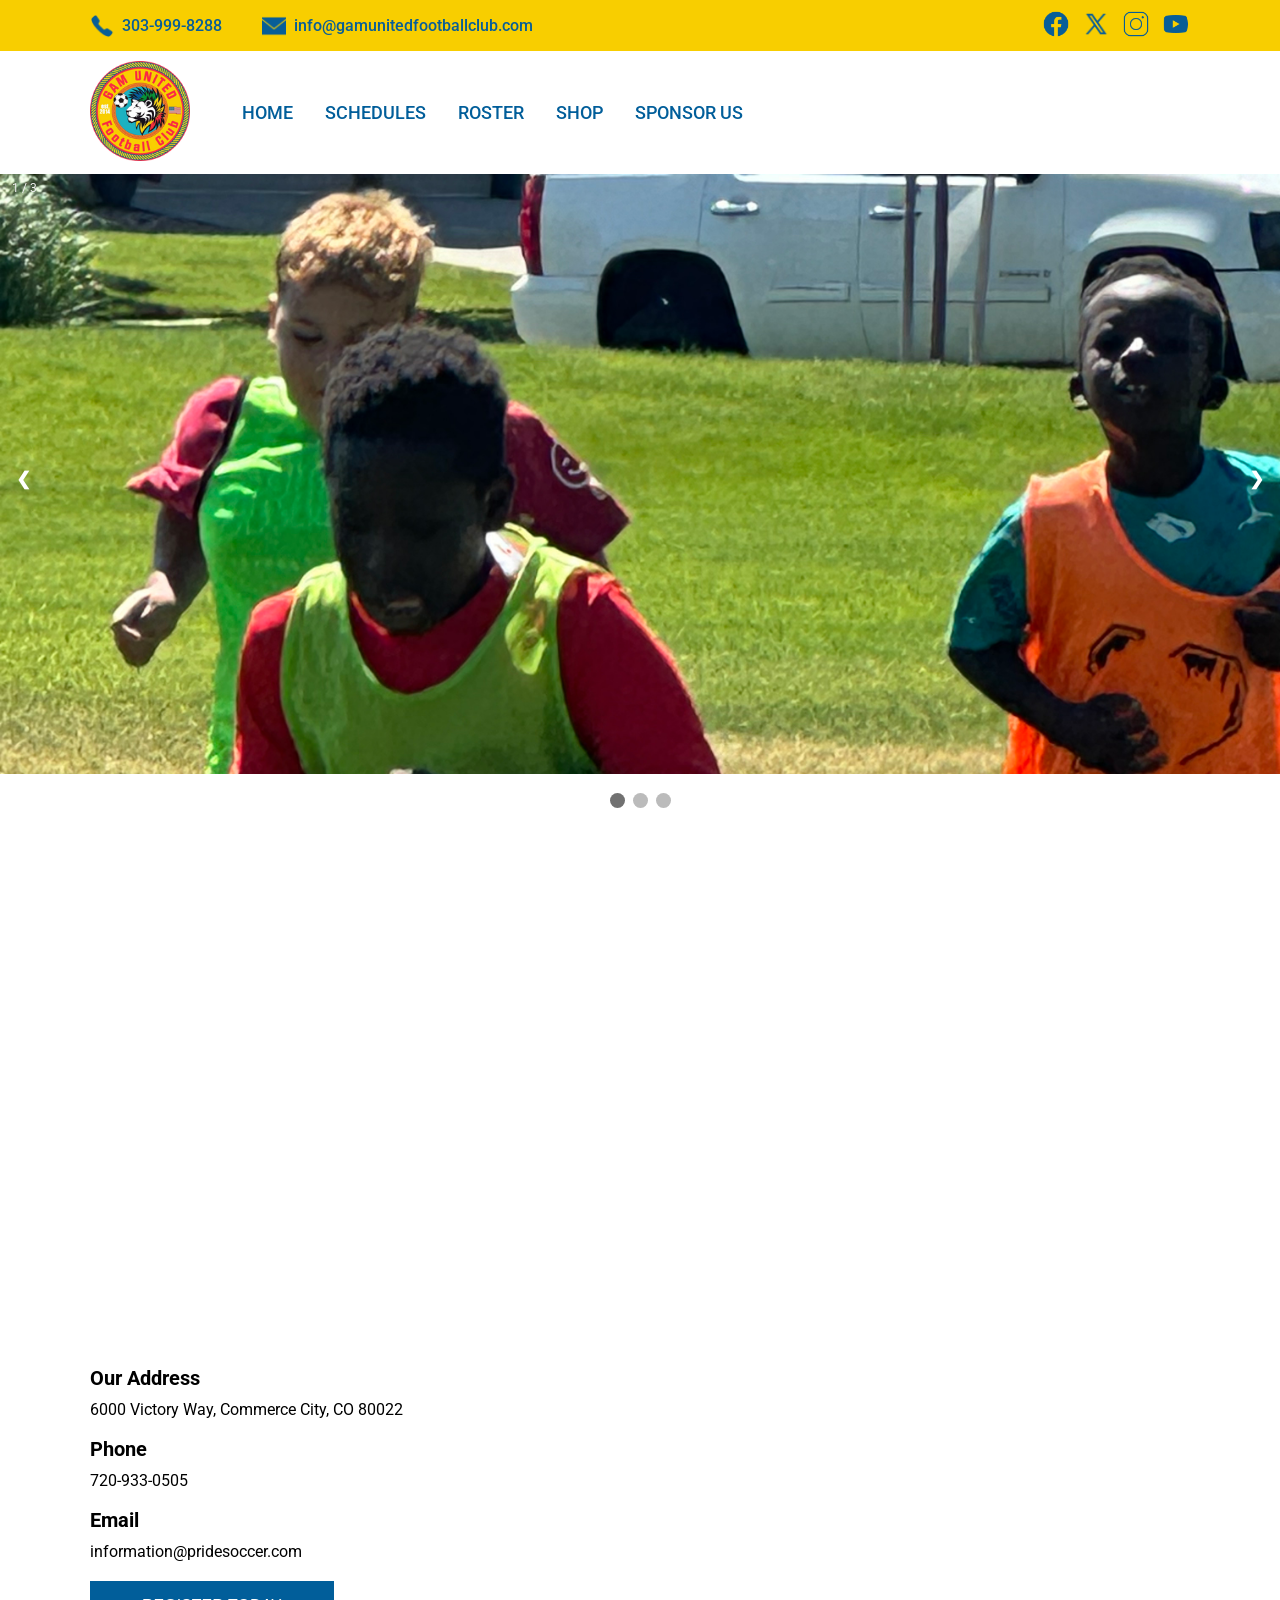
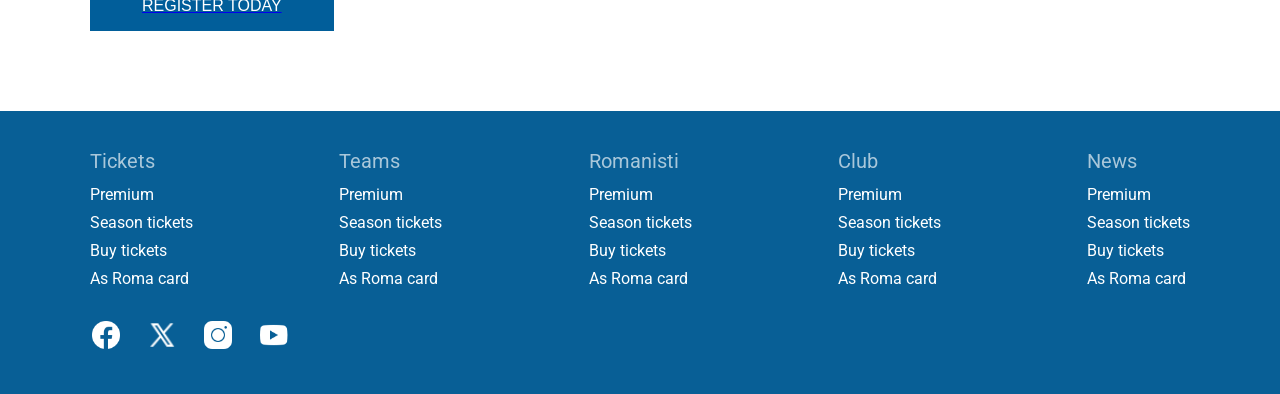
==== commit 68a5cab3: "addresses on homepage added" ====
--- a/boys-team.html
+++ b/boys-team.html
@@ -16,11 +16,11 @@
                 <div class="nav-contact-us">
                     <div class="">
                         <img src="./assets/icons/phone-icon.png" alt="" class="nav-phone-icon">
-                        <a href="tel:720-933-0505">720-933-0505</a>
+                        <a href="tel:303-999-8288">303-999-8288</a>
                     </div>
                     <div class="">
                         <img src="./assets/icons/email-icon.png" alt="" class="nav-phone-icon">
-                        <a href="mailto:information@pridesoccer.com">information@pridesoccer.com</a>
+                        <a href="mailto:info@gamunitedfootballclub.com">info@gamunitedfootballclub.com</a>
                     </div>
                 </div>
 
--- a/styles/style.css
+++ b/styles/style.css
@@ -389,7 +389,7 @@
     background-color: #F0F3F6;
     /* background-color: #ffffff; */
     padding: 40px 0;
-    margin-top: 80px;
+    /* margin-top: 80px; */
 }
 
 .leagues-we-are-in .container {
@@ -729,7 +729,7 @@
 .about-us-video-section {
     background-color: #202025;
     color: #ffffff;
-    margin-top: 80px;
+    /* margin-top: 80px; */
     padding: 80px;
 }
 
@@ -739,7 +739,7 @@
     margin: auto;
     font-size: 40px;
     font-weight: 700;
-    max-width: 700px;
+    max-width: 850px;
     line-height: 150%;
 
 }
@@ -751,6 +751,41 @@
     display: flex;
     /* max-height: 500px; */
     height: auto;
+}
+
+.all-gam-united-addresses-section .locations-container .gam-locations {
+    width: 34%;
+}
+
+
+/* Bottom location section */
+.all-gam-united-addresses-section {
+    background-color: #F8CE00;
+    padding: 80px 0;
+    margin-top: 80px;
+}
+
+.all-gam-united-addresses-section .locations-container {
+    display: flex;
+    justify-content: space-between;
+    column-gap: 20px;
+}
+
+.all-gam-united-addresses-section .container h2 {
+    font-family: 'AS Roma Extra Bold Italic Inline';
+    font-size: 48px;
+    line-height: 48px;
+    text-align: center;
+    color: #035d9a;
+    margin-bottom: 40px;
+}
+
+.all-gam-united-addresses-section .locations-container .gam-locations p {
+    margin-top: 16px;
+}
+
+.all-gam-united-addresses-section .locations-container .gam-locations iframe {
+    width: 100%;
 }
 
 /* Footer section */
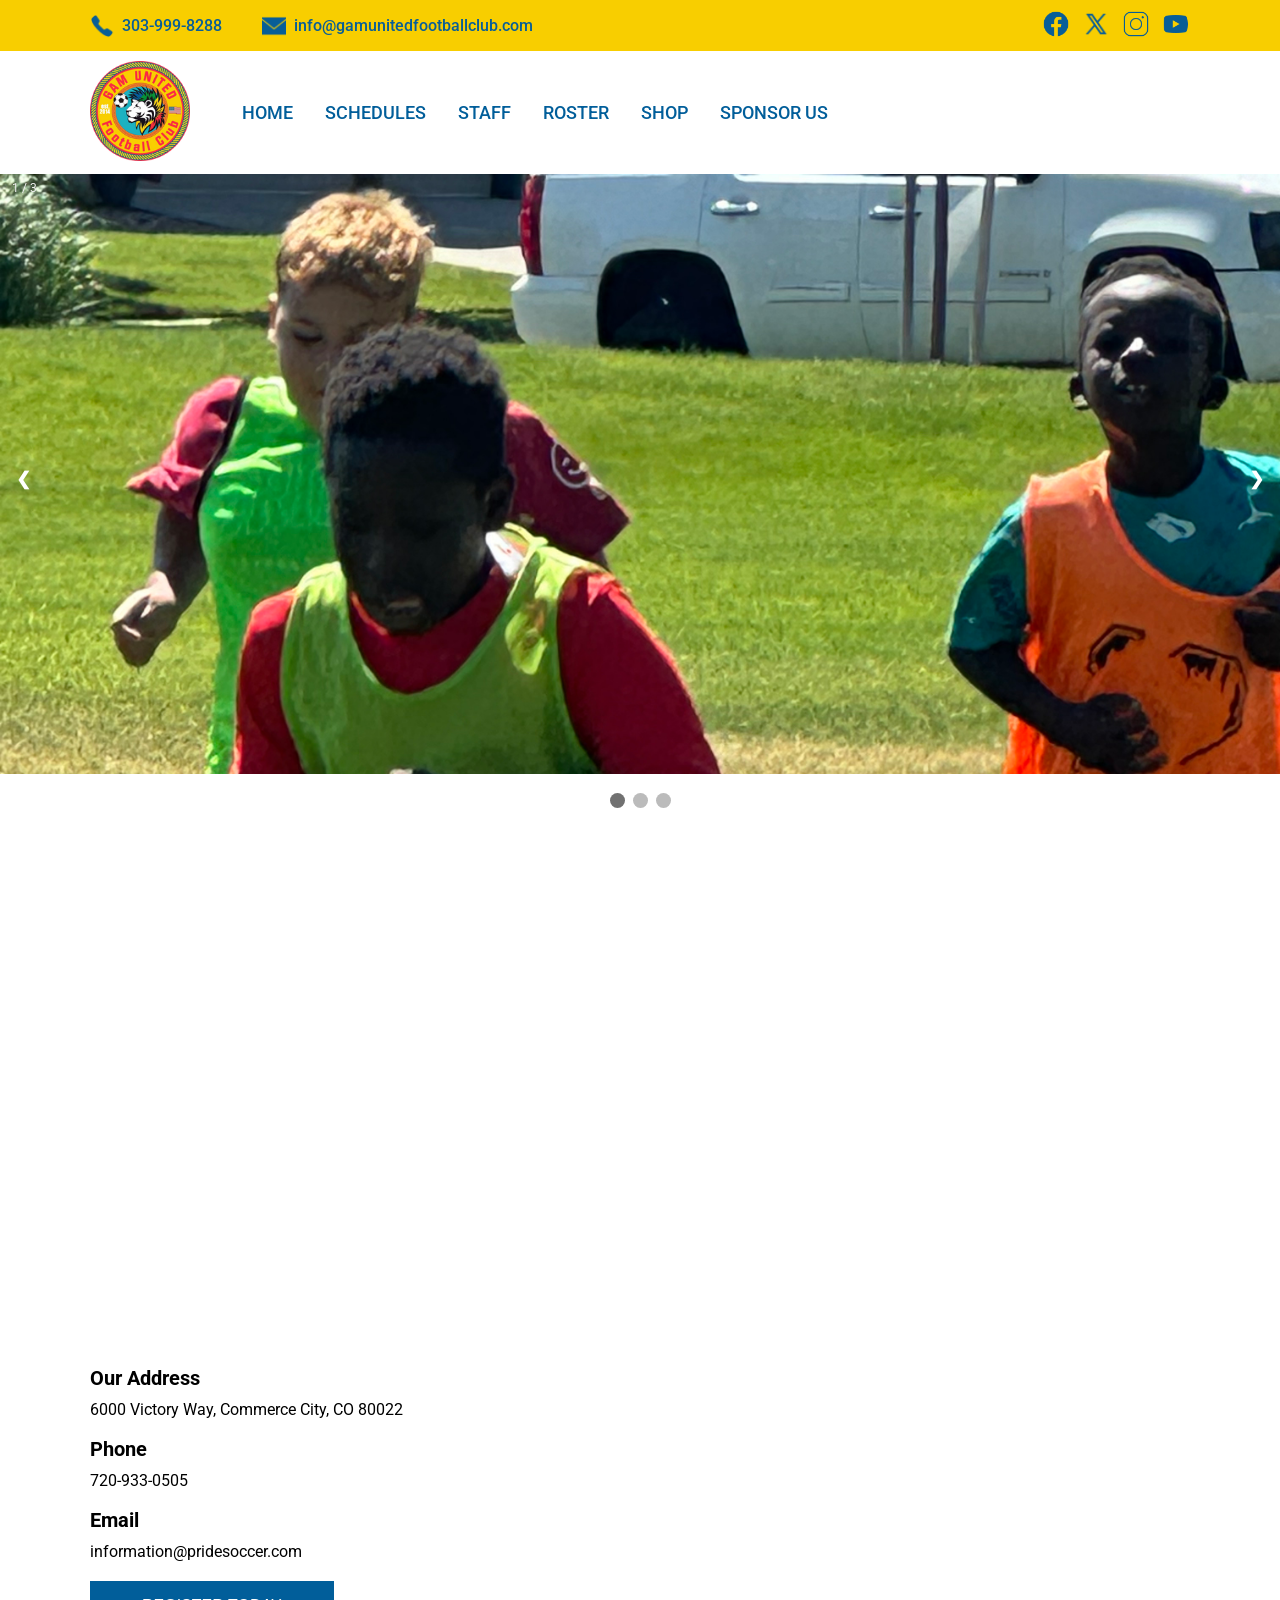
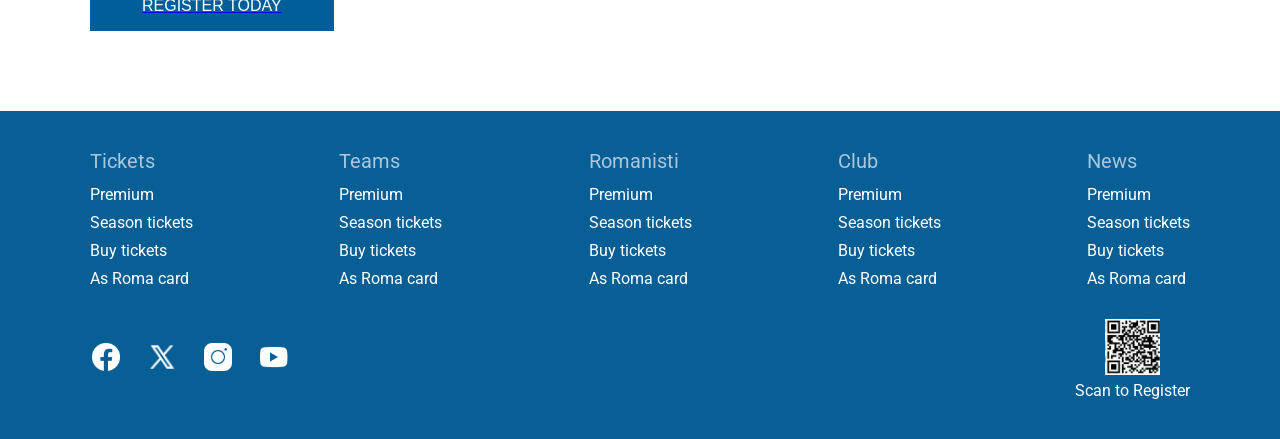
==== commit 55ed6b32: "Staff page added. Footer and header changed." ====
--- a/boys-team.html
+++ b/boys-team.html
@@ -65,6 +65,9 @@
                                 <a href="./coming-soon.html">Schedules</a>
                             </li>
                             <li>
+                                <a href="./staff.html">Staff</a>
+                            </li>
+                            <li>
                                 <a href="./coming-soon.html">Roster</a>
                             </li>
                             <li>
@@ -90,6 +93,9 @@
                                     <a href="./coming-soon.html">Schedules</a>
                                 </li>
                                 <li>
+                                    <a href="./staff.html">Staff</a>
+                                </li>
+                                <li>
                                     <a href="./coming-soon.html">Roster</a>
                                 </li>
                                 <li>
@@ -240,29 +246,36 @@
                     </ul>
                 </div>
             </div>
-            <div class="footer-social-media">
-                <ul class="footer-social-media-icons">
-                    <li>
-                        <a href="https://www.facebook.com/GamUnitedFC/photos_by" target="_blank" rel="noopener noreferrer">
-                            <img src="./assets/icons/facebook-icon-white.png" alt="">
-                        </a>
-                    </li>
-                    <li>
-                        <a href="https://twitter.com/gamunitedfc_" target="_blank" rel="noopener noreferrer">
-                            <img src="./assets/icons/twitter-x-icon-white.png" alt="">
-                        </a>
-                    </li>
-                    <li>
-                        <a href="https://www.instagram.com/gamunitedfc/?hl=en" target="_blank" rel="noopener noreferrer">
-                            <img src="./assets/icons/instagram-icon-white.png" alt="">
-                        </a>
-                    </li>
-                    <li>
-                        <a href="https://www.youtube.com/@gamunitedfc7612/" target="_blank" rel="noopener noreferrer">
-                            <img src="./assets/icons/youtube-icon-white.png" alt="">
-                        </a>
-                    </li>
-                </ul>
+            <div class="sub-footer-wrapper">
+                <div class="footer-social-media">
+                    <ul class="footer-social-media-icons">
+                        <li>
+                            <a href="https://www.facebook.com/GamUnitedFC/photos_by" target="_blank" rel="noopener noreferrer">
+                                <img src="./assets/icons/facebook-icon-white.png" alt="">
+                            </a>
+                        </li>
+                        <li>
+                            <a href="https://twitter.com/gamunitedfc_" target="_blank" rel="noopener noreferrer">
+                                <img src="./assets/icons/twitter-x-icon-white.png" alt="">
+                            </a>
+                        </li>
+                        <li>
+                            <a href="https://www.instagram.com/gamunitedfc/?hl=en" target="_blank" rel="noopener noreferrer">
+                                <img src="./assets/icons/instagram-icon-white.png" alt="">
+                            </a>
+                        </li>
+                        <li>
+                            <a href="https://www.youtube.com/@gamunitedfc7612/" target="_blank" rel="noopener noreferrer">
+                                <img src="./assets/icons/youtube-icon-white.png" alt="">
+                            </a>
+                        </li>
+                    </ul>
+                </div>
+
+                <div class="footer-registration-qr-code">
+                    <img src="./assets/images/registration-qr-code.svg" alt="">
+                    <p>Scan to Register</p>
+                </div>
             </div>
         </div>
     </footer>
--- a/styles/style.css
+++ b/styles/style.css
@@ -799,7 +799,6 @@
     display: flex;
     align-items: center;
     column-gap: 24px;
-    margin-top: 32px;
 }
 
 footer .container .footer-social-media .footer-social-media-icons li img {
@@ -1071,6 +1070,7 @@
     box-shadow: 6px 0px 0px 0px #095e97;
 }
 
+
 .coaches-section .container .wrapper .container-left,
 .coaches-section .container .wrapper .container-right {
     width: 50%;
@@ -1097,6 +1097,89 @@
     font-weight: 700;
 }
 
+.container .staff-header {
+    font-size: 40px;
+    line-height: 60px;
+    font-weight: 700;
+    margin-top: 24px;
+    text-transform: uppercase;
+}
+
+.staff-member-list .staff-card {
+    display: flex;
+    align-items: flex-start;
+    column-gap: 16px;
+}
+
+.container .staff-member-list {
+    margin-top: 40px;
+    margin-bottom: 80px;
+    row-gap: 24px;
+    display: flex;
+    flex-direction: column;
+    border: 1px #CACACA solid;
+    padding: 40px;
+    border-radius: 20px;
+}
+.staff-member-list .staff-card .staff-image {
+    border-radius: 100%;
+    border: 2px #CACACA solid;
+    width: 140px;
+    height: 140px;
+    min-width: 140px;
+    min-height: 140px;
+    object-fit: cover;
+}
+
+.staff-card .staff-name{
+    text-transform: uppercase;
+    font-size: 24px;
+    line-height: 24px;
+    font-weight: 700;
+}
+
+.staff-card .staff-position{
+    text-transform: uppercase;
+    font-size: 14px;
+    font-weight: 700;
+    color: rgb(89, 89, 89);
+    margin-top: 10px;
+}
+
+.staff-card .president-contact{
+    display: flex;
+    align-items: center;
+    column-gap: 28px;
+    margin-top: 14px;
+    flex-wrap: wrap;
+}
+
+.staff-card  p {
+    word-break: break-all;
+}
+.staff-card .president-contact b {
+    text-transform: uppercase;
+    font-weight: 700;
+    margin-right: 8px;
+}
+
+footer .sub-footer-wrapper {
+    display: flex;
+    align-items:  center;
+    margin-top: 32px;
+    justify-content: space-between;
+}
+
+footer .sub-footer-wrapper .footer-registration-qr-code img {
+    max-width: 55px;
+    display: flex;
+    margin: auto;
+}
+
+footer .sub-footer-wrapper .footer-registration-qr-code p {
+    margin-top: 8px;
+}
+
 @media screen and (max-width: 1346px) {
     .container, .hero-section .container, .convert-kit-form .wrapper {
         max-width: 1100px;
@@ -1202,6 +1285,16 @@
         width: 70%;
     }
 
+    .all-gam-united-addresses-section .locations-container {
+        flex-wrap: wrap;
+        column-gap: 10px;
+        row-gap: 20px;
+    }
+
+    .all-gam-united-addresses-section .locations-container .gam-locations {
+        width: 49%;
+    }
+
     .youth-options-section .container .youth-option-1 .img-text-wrapper img,
     .youth-options-section .container .youth-option-2 .img-text-wrapper img {
         max-width: 333px;
@@ -1267,6 +1360,12 @@
     }
 
 
+}
+
+@media screen and (max-width: 970px) {
+    .president-email {
+        margin-top: 8px;
+    }
 }
 
 @media screen and (max-width: 770px) {
@@ -1317,4 +1416,10 @@
     .leagues-we-are-in img {
         margin: auto;
     }
+}
+
+@media screen and (max-width: 550px) {
+    .all-gam-united-addresses-section .locations-container .gam-locations {
+        width: 100%;
+    }
 }
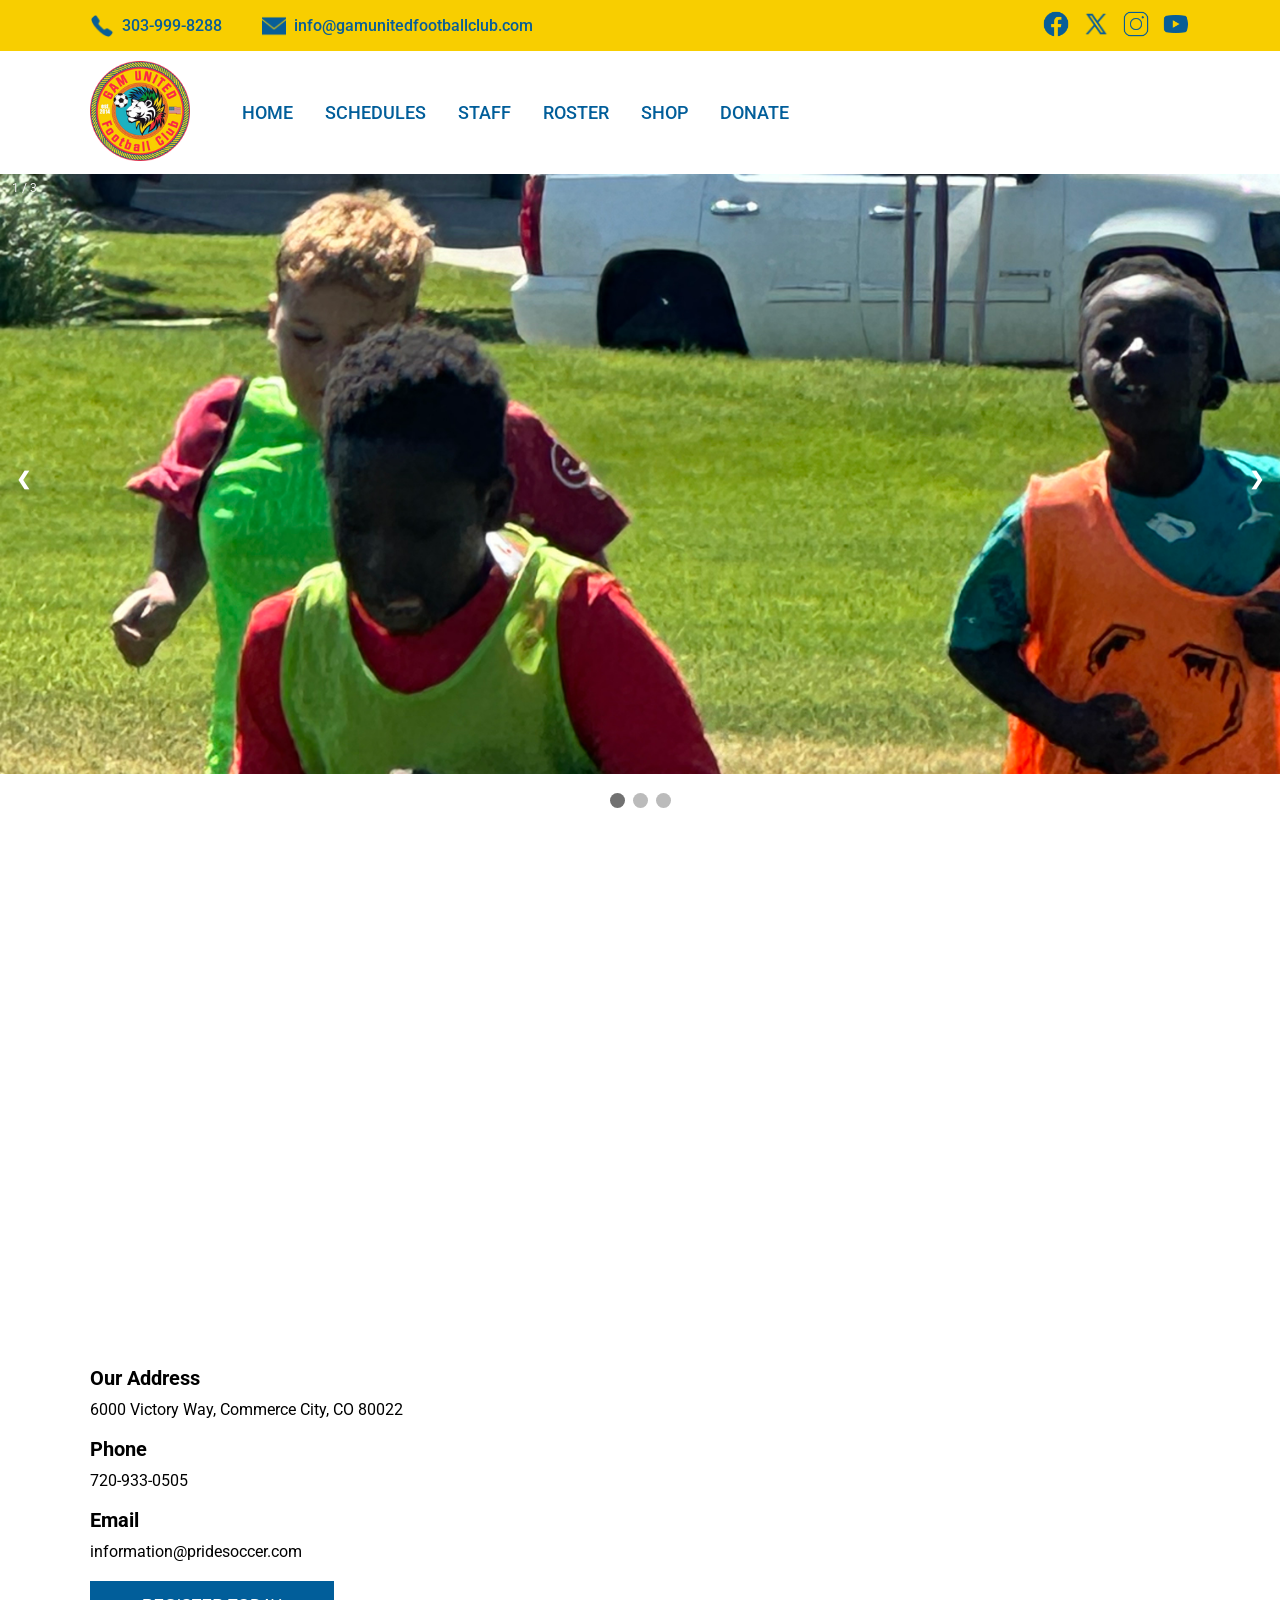
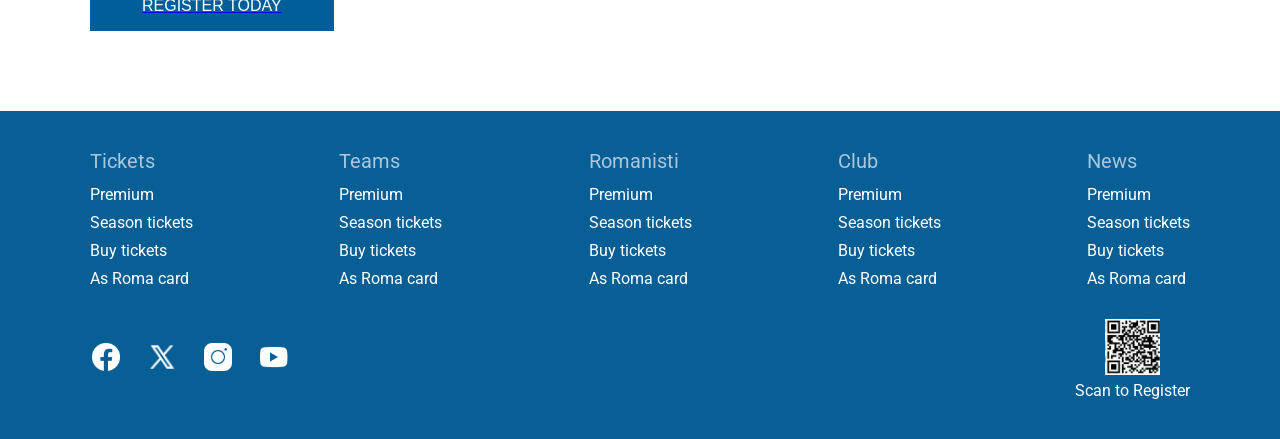
==== commit 43399a69: "Carlos pictuer replaced with Karim's. Sponsor us changed to Donate in Menu section" ====
--- a/boys-team.html
+++ b/boys-team.html
@@ -74,7 +74,7 @@
                                 <a href="./coming-soon.html">Shop</a>
                             </li>
                             <li>
-                                <a href="./coming-soon.html">Sponsor Us</a>
+                                <a href="./coming-soon.html">Donate</a>
                             </li>
                         </ul>
                     </div>
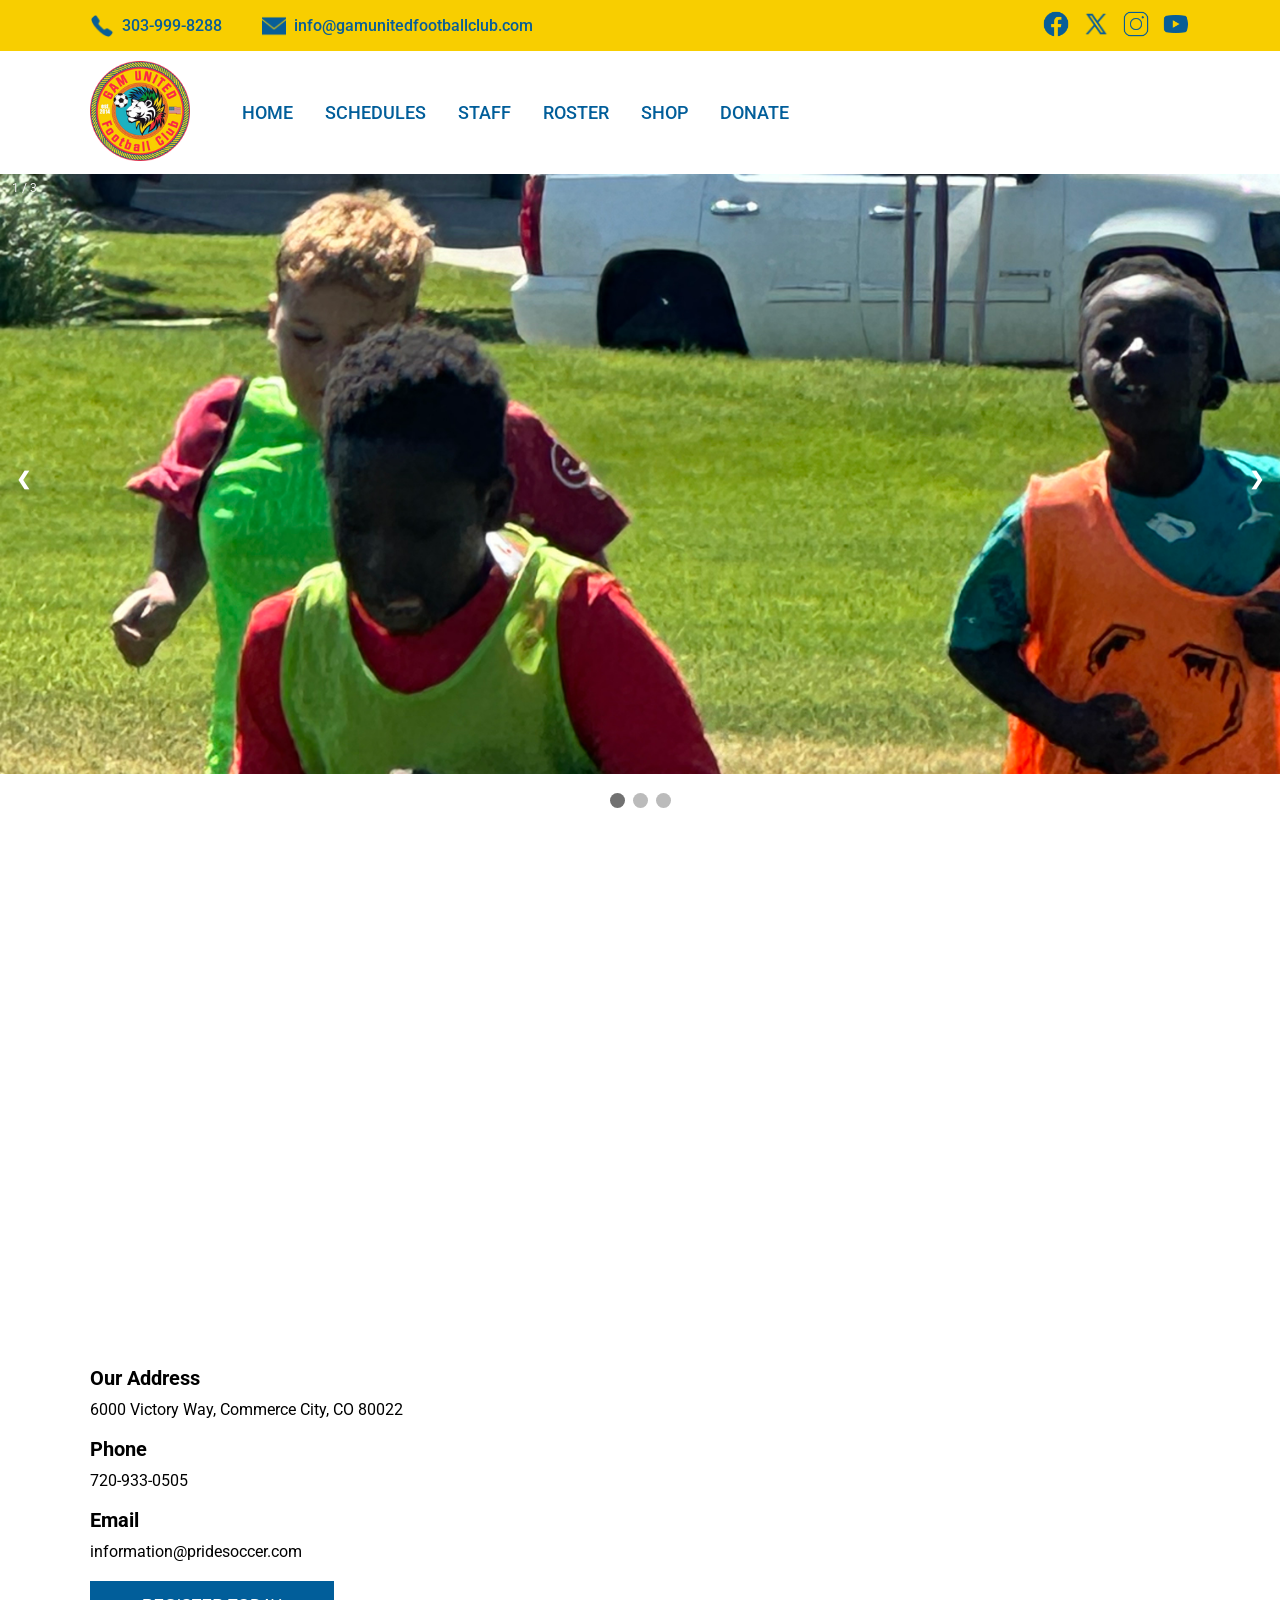
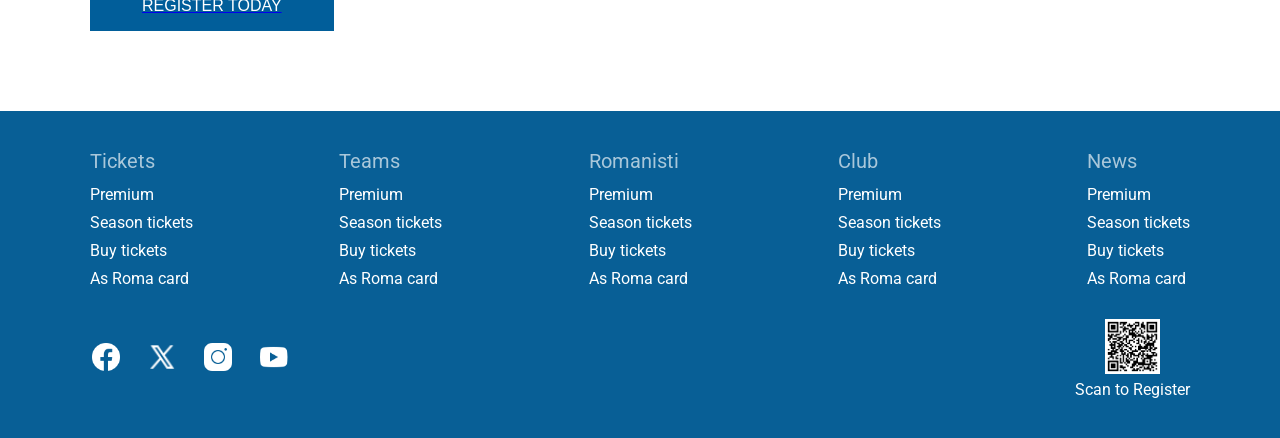
==== commit 8672e946: "Qr code link changed" ====
--- a/boys-team.html
+++ b/boys-team.html
@@ -273,7 +273,7 @@
                 </div>
 
                 <div class="footer-registration-qr-code">
-                    <img src="./assets/images/registration-qr-code.svg" alt="">
+                    <img src="./assets/images/registration-qr-code.png" alt="">
                     <p>Scan to Register</p>
                 </div>
             </div>
--- a/styles/style.css
+++ b/styles/style.css
@@ -835,7 +835,6 @@
 }
 
 .convert-kit-form .container {
-    display: flex;
     column-gap: 40px;
     padding: 40px 0;
 }
@@ -843,7 +842,11 @@
     margin: auto;
 }
 
-
+.convert-kit-form .container .section-title {
+    font-size: 40px;
+    font-weight: 600;
+    margin-bottom: 80px;
+}
 
 .convert-kit-form .wrapper .registrations-title-notice {
     text-align: center;
@@ -854,6 +857,9 @@
     margin-bottom: 40px;
 }
 
+.fjAgTx{
+    display: none !important;
+}
 .convert-kit-form .container .contact-map-container .contact-container-title{
     text-align: center;
     font-size: 40px;
